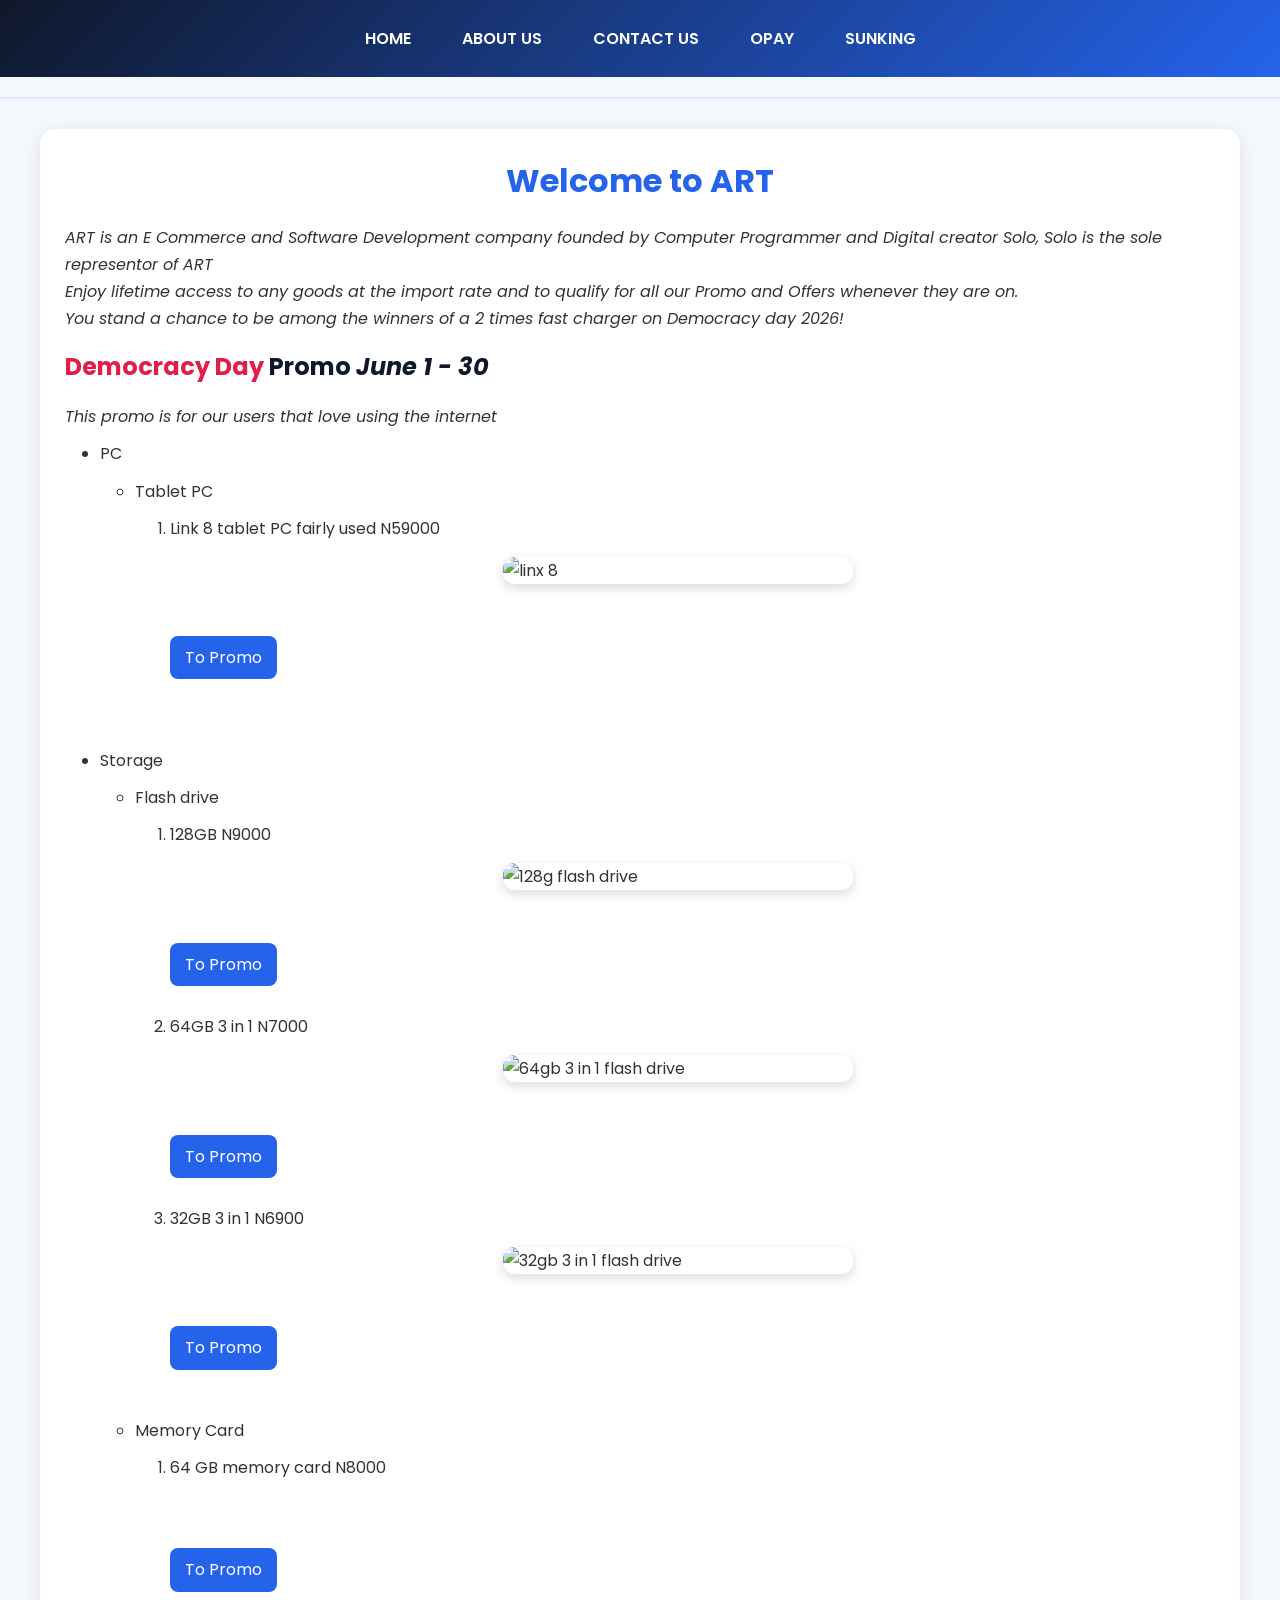
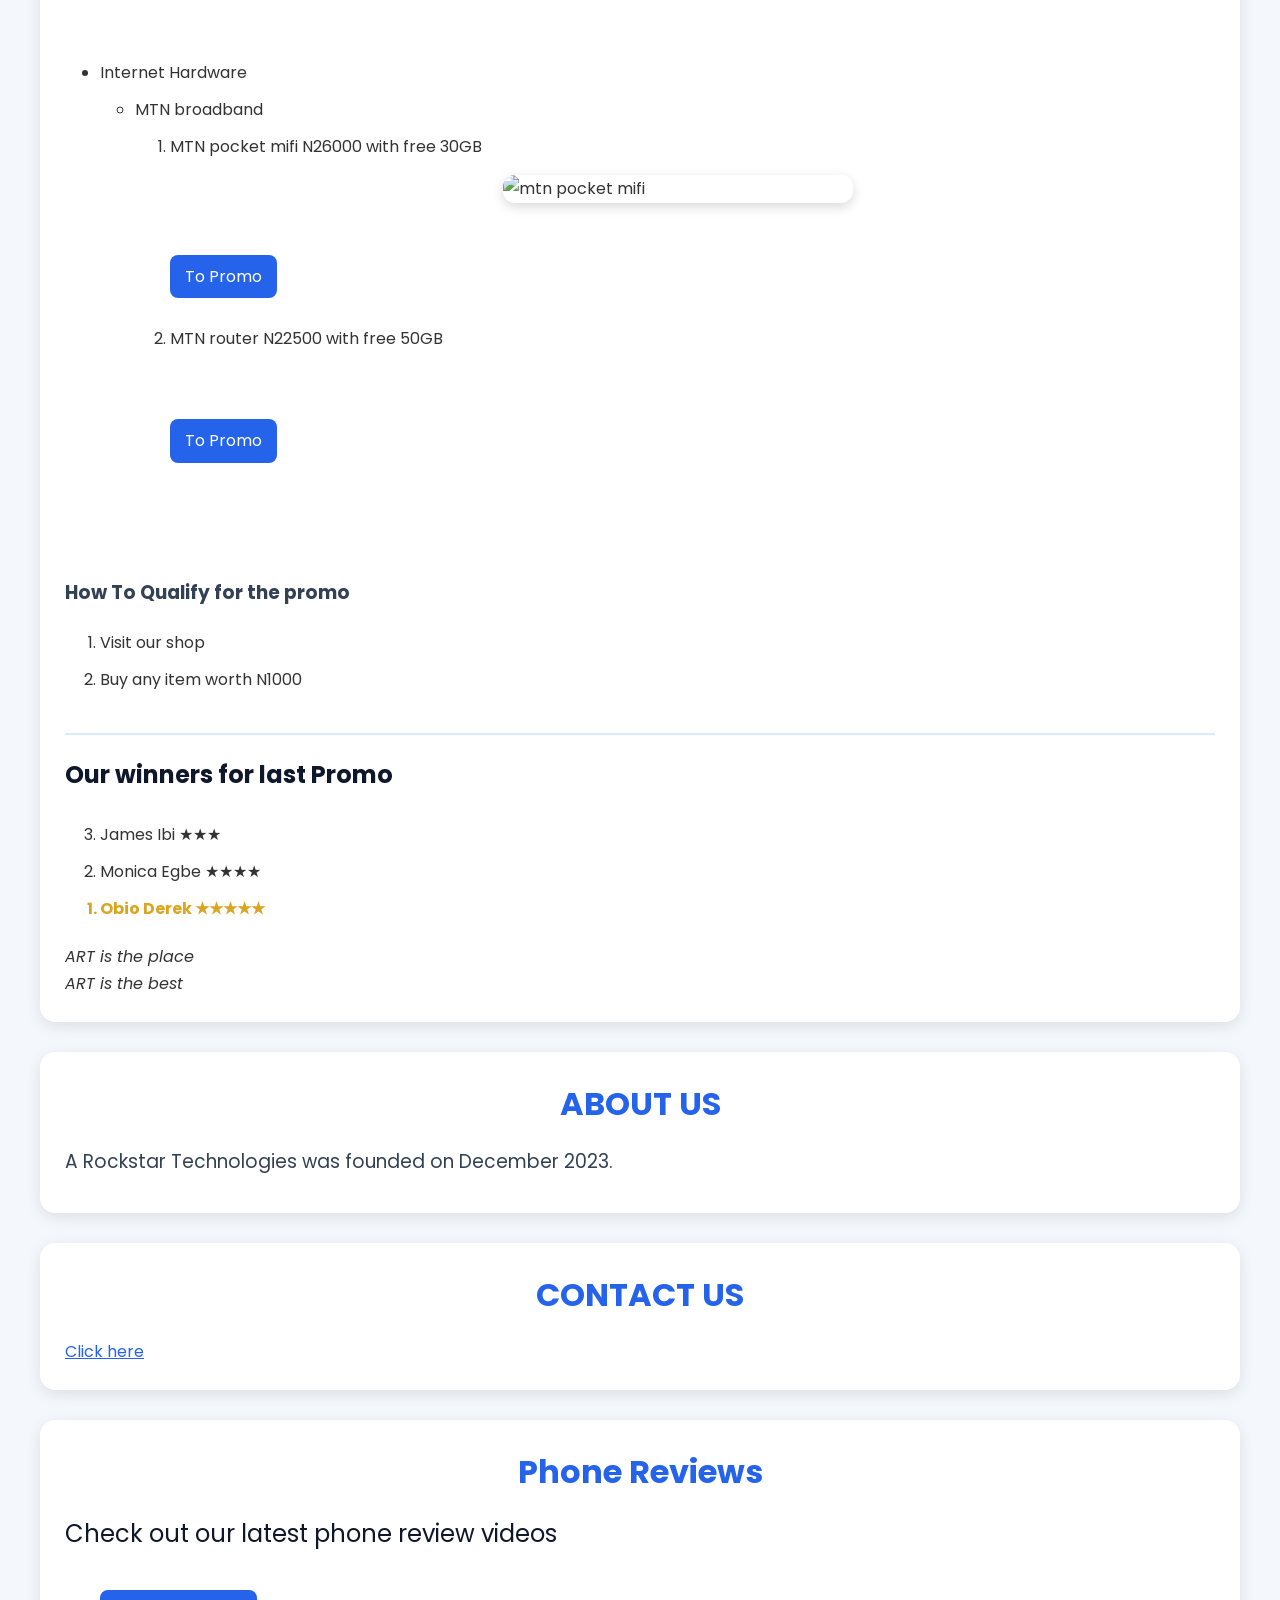
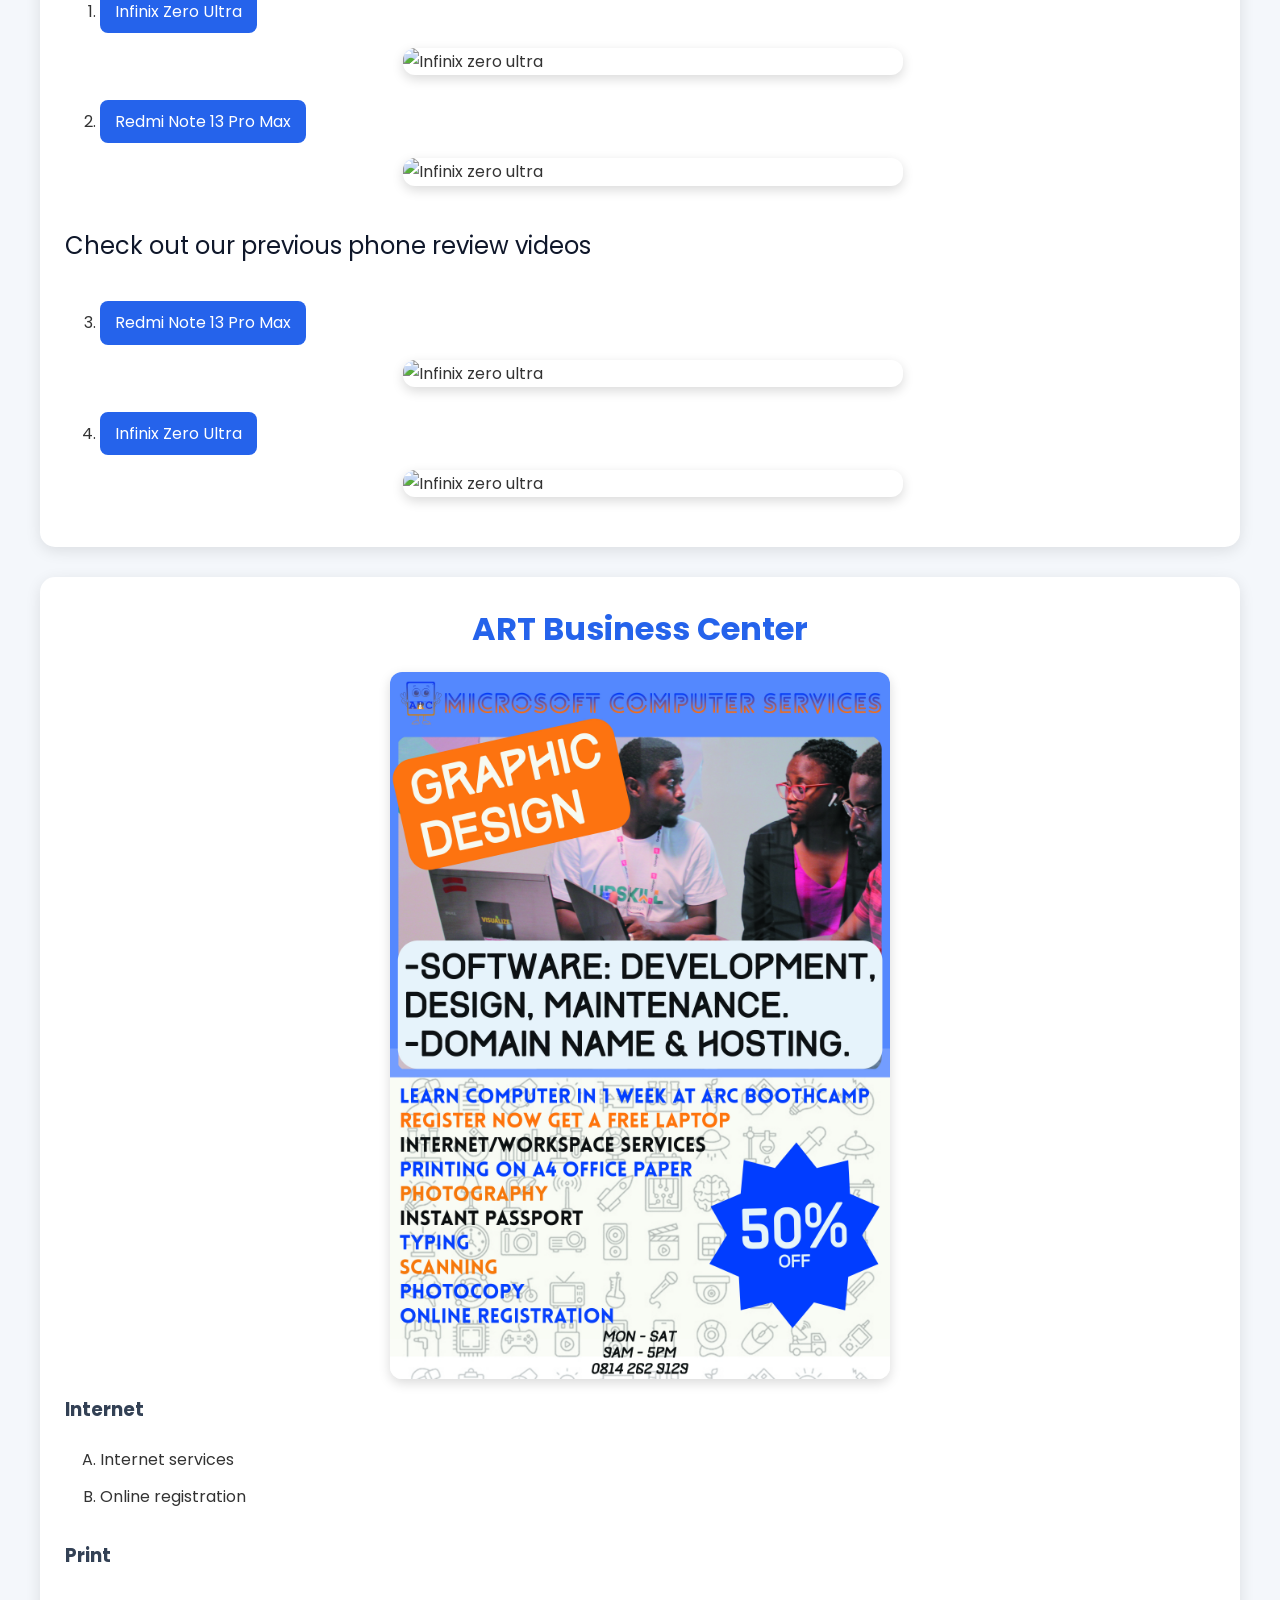
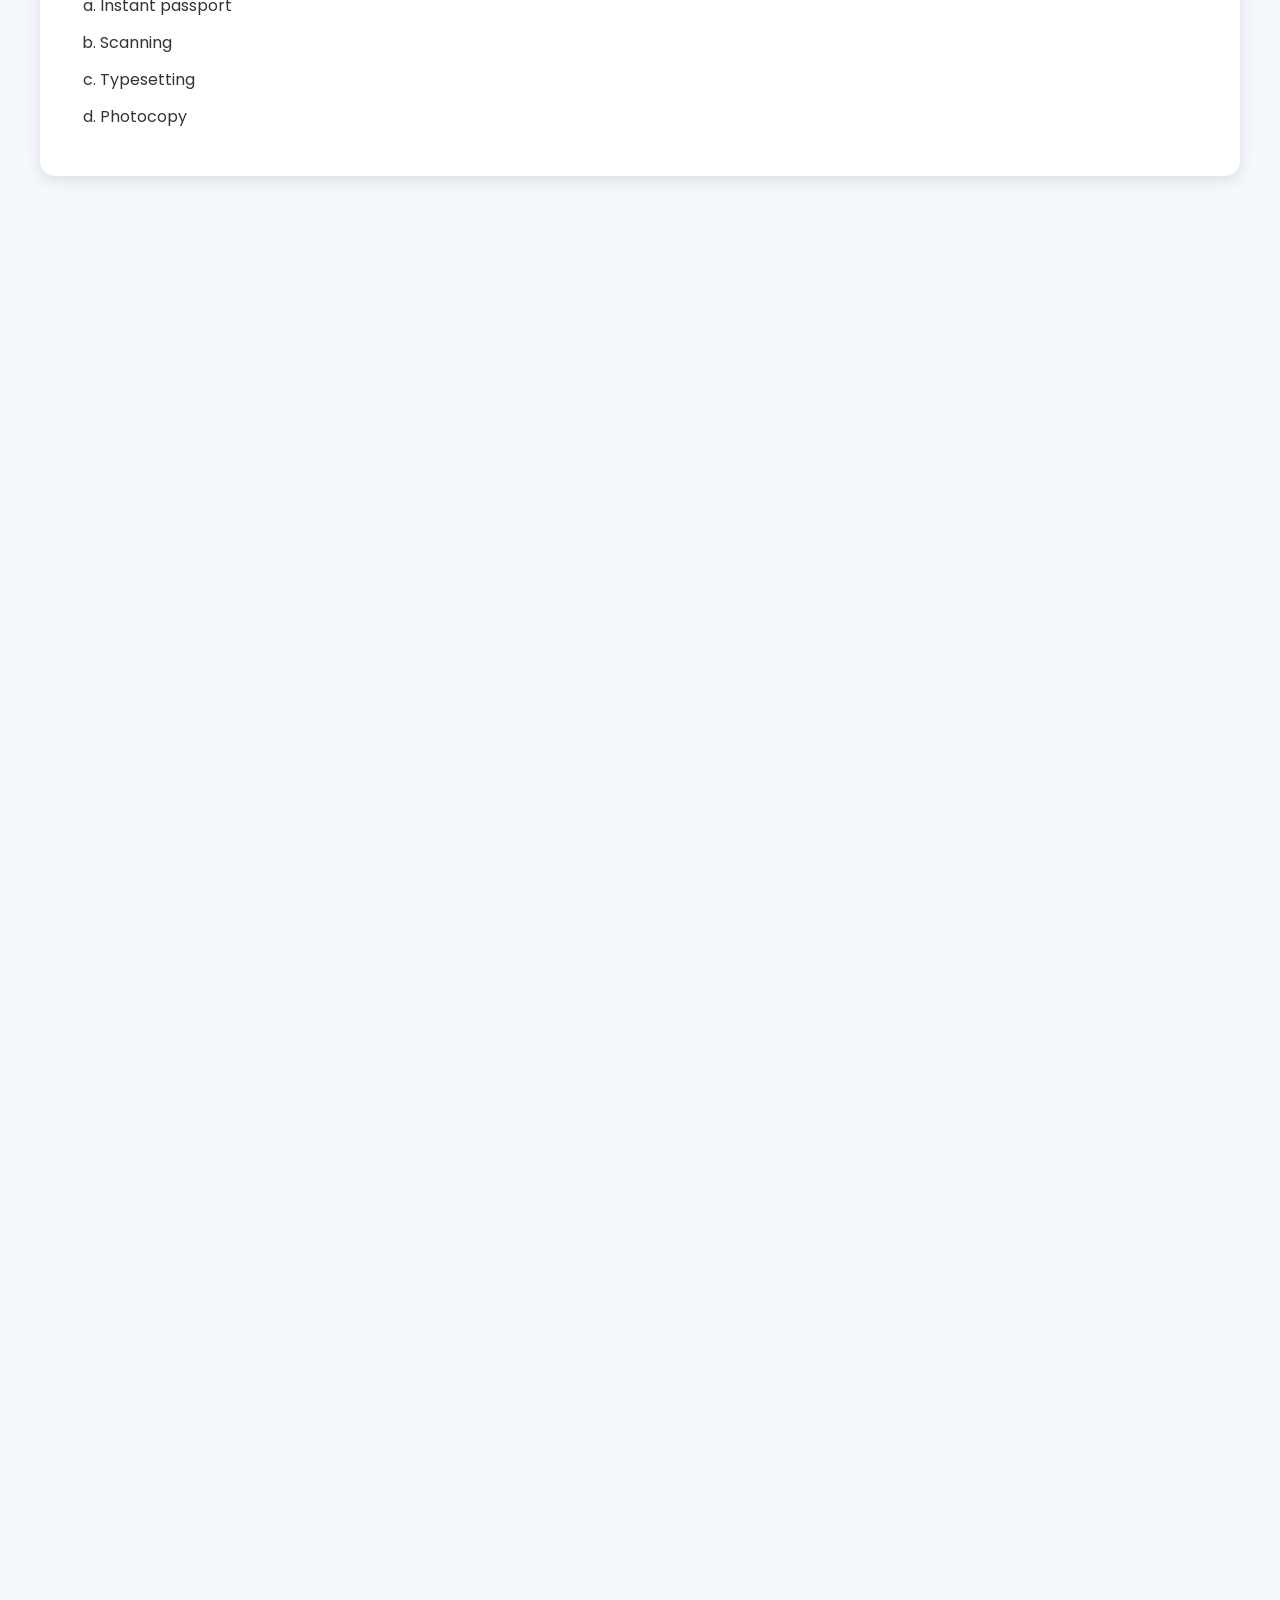
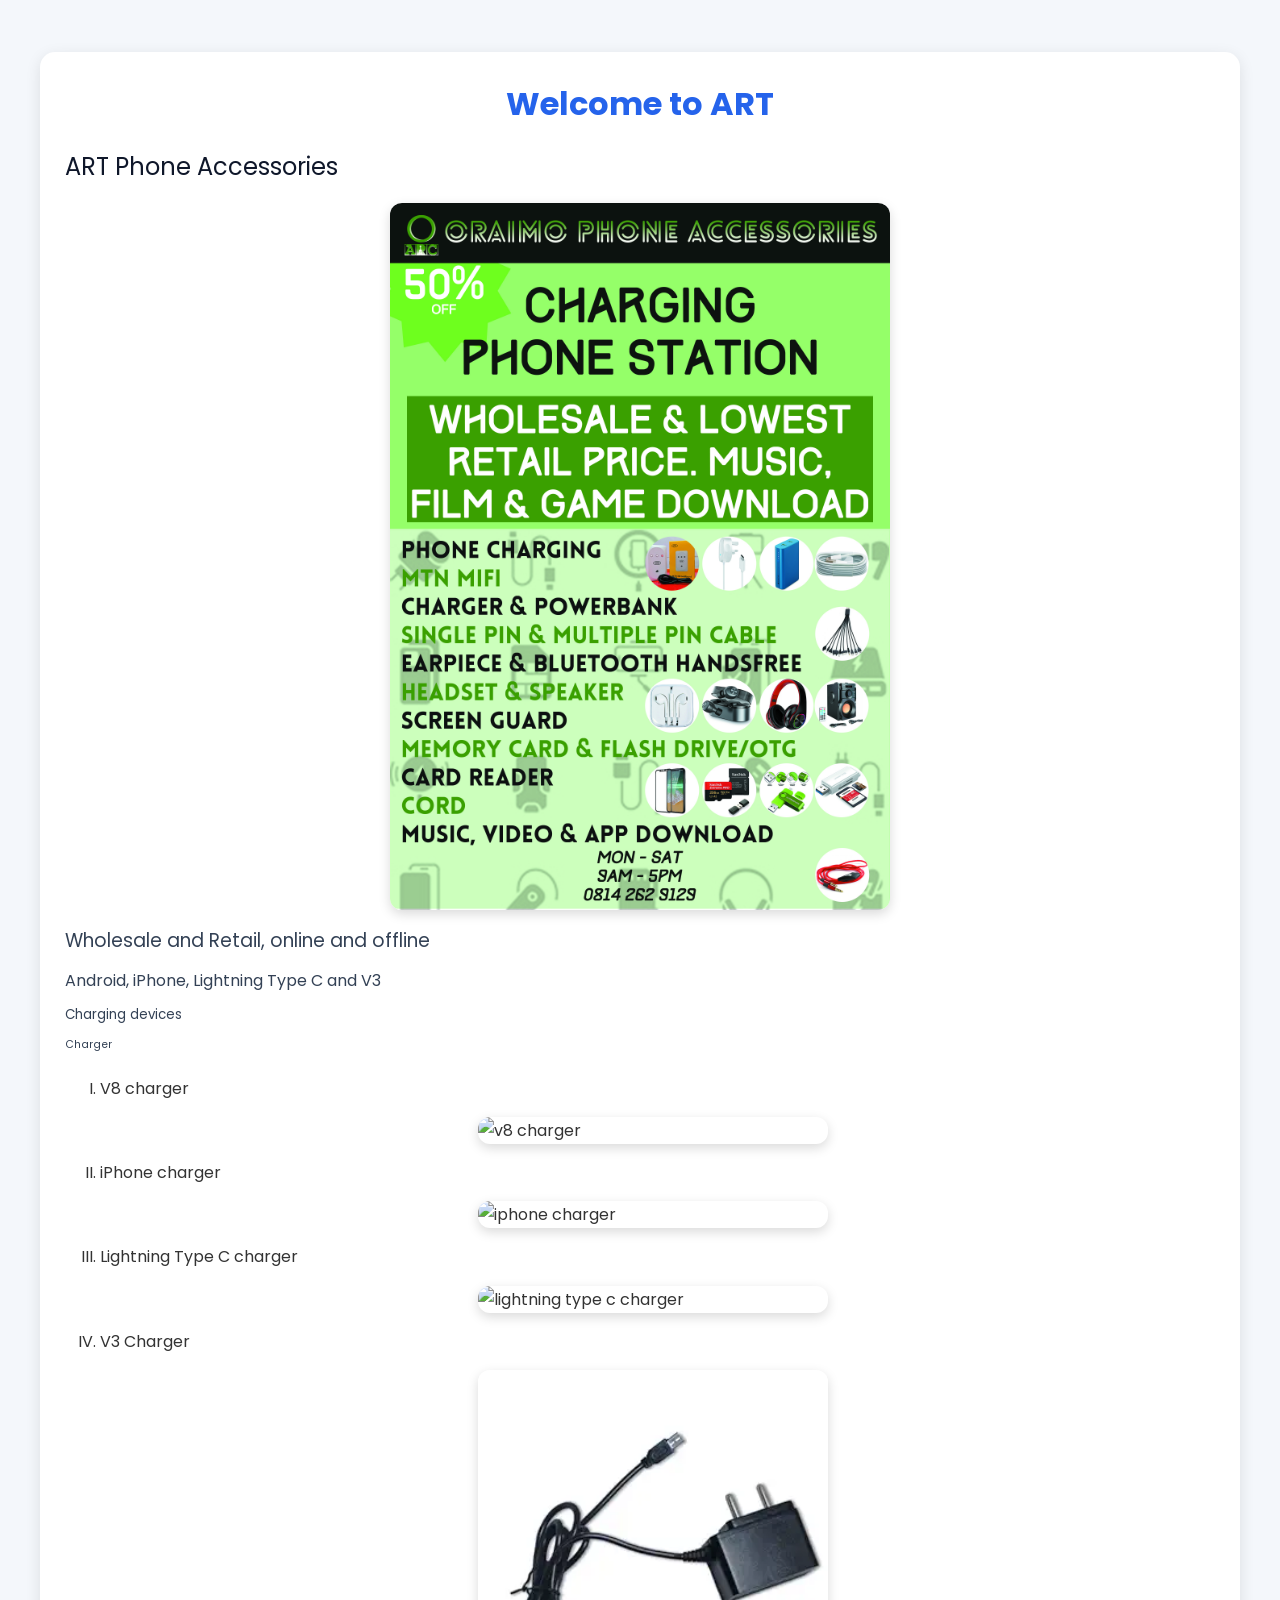
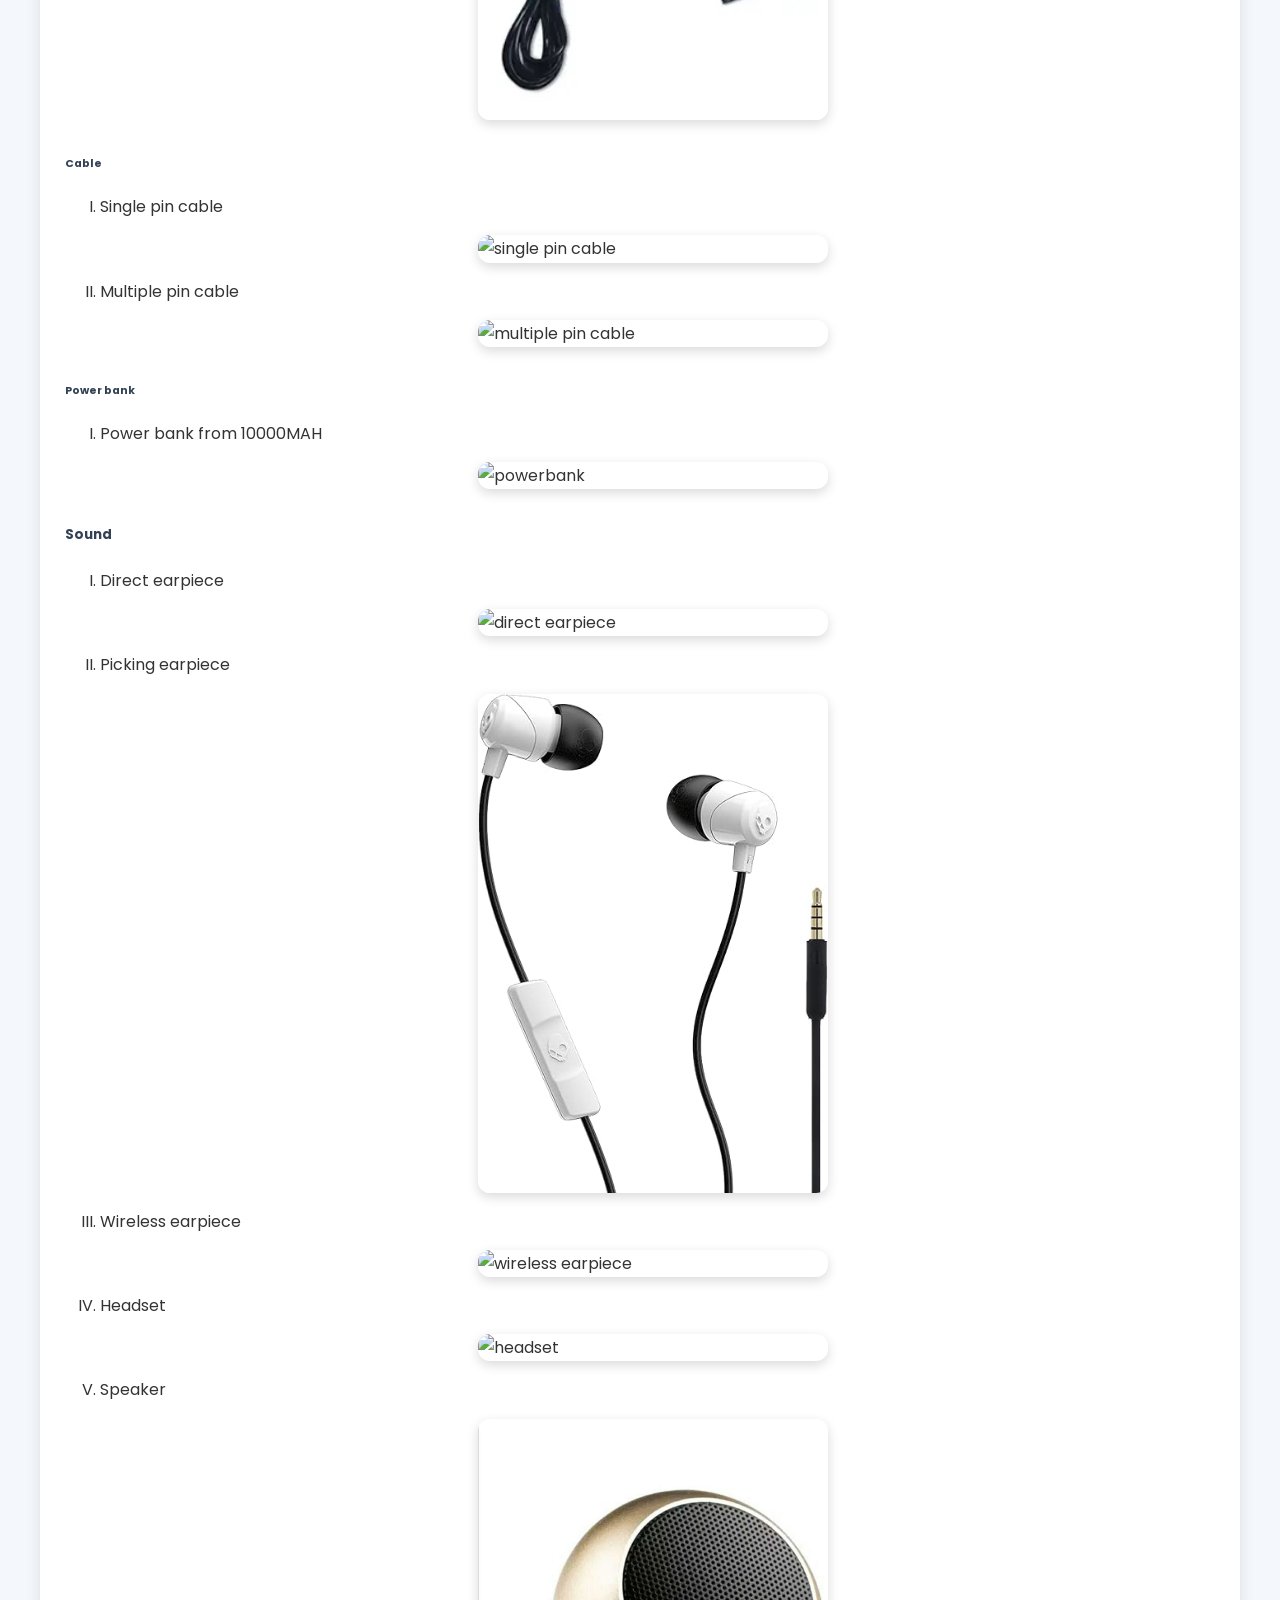
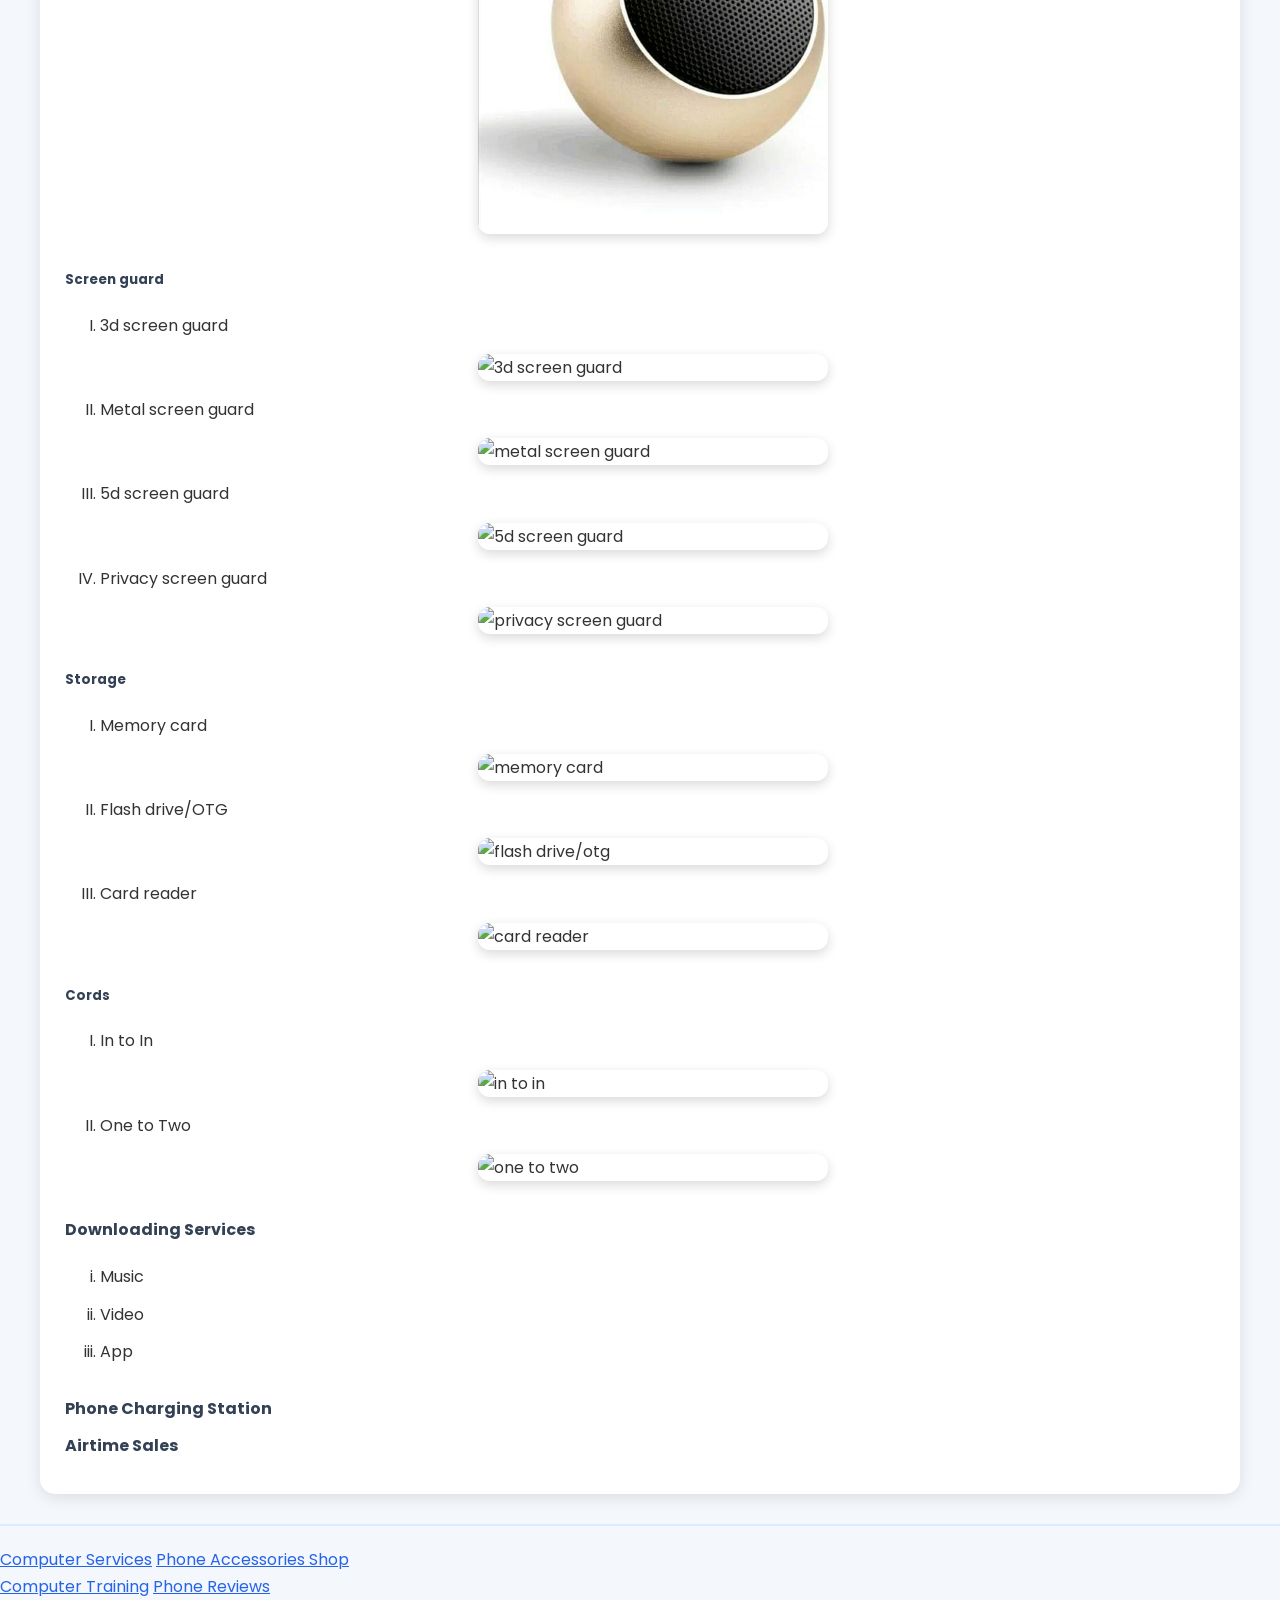
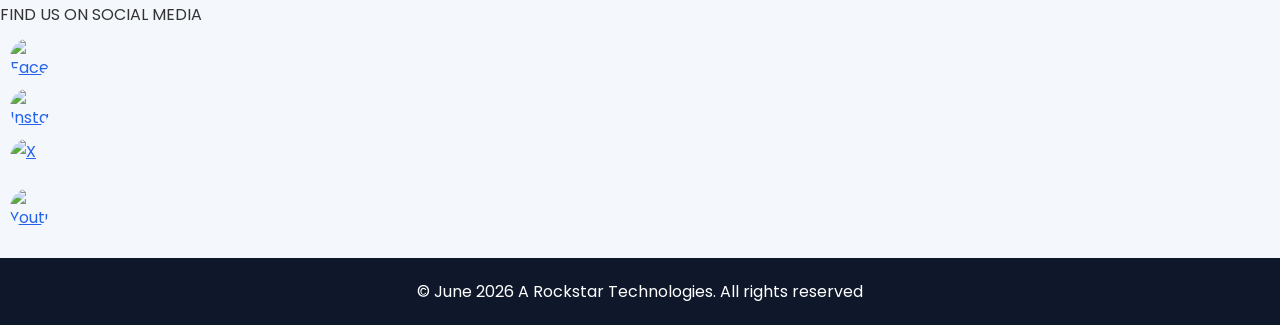
==== index.html @ f4be7beb "Add files via upload" ====
<!DOCTYPE html>
<html lang="en" >
    <head>
        <meta charset="UTF-8">
        <meta name="viewport" content="width=device-width, initial-scale=1.0">
        <title>A Rockstar Technologies</title>
        <link rel="stylesheet" href="./styles.css">
        <script src="script.js"></script>
    </head>

    <body>
        <div class="nav">
        <a href="./index.html">HOME</a>
        <a href="">ABOUT US</a>
        <a href="">CONTACT US</a>
        <a href="">OPAY</a>
        <a href="">SUNKING</a>
        </div>
        <hr>
        <div class="center">
        <h1>Welcome to ART</h1>
        <p><i>ART is an E Commerce and Software Development company founded by Computer Programmer and Digital creator Solo, Solo is the sole representor of ART</i></p>
        <p><i>Enjoy lifetime access to any goods at the import rate and to qualify for all our Promo and Offers whenever they are on.</i></p>
        <p><i>You stand a chance to be among the winners of a 2 times fast charger on Democracy day 2026!</i></p>
        <h2><bold id="November-color"> Democracy Day </bold>Promo <i>June 1 - 30</i></h2>
        <i>This promo is for our users that love using the internet</i>
        <ul class="index">
            <li>PC
                <ul>
                    <li>Tablet PC
                        <ol>
                            <li>Link 8 tablet PC fairly used N59000</li><img src="https://static.wixstatic.com/media/9a7e77_abfce5c98264498b9d02e655ac3d91c4~mv2.jpg/v1/fill/w_440,h_440,al_c,q_80,usm_0.66_1.00_0.01,enc_auto/9a7e77_abfce5c98264498b9d02e655ac3d91c4~mv2.jpg" width="300" alt="linx 8">
                            <br>
            <a href="https://www.instagram.com/a_r_c_2025/">To Promo</a>
            <br><br>
                        </ol>
                    </li>
                </ul>
            </li>
            <li>Storage
                <ul>
                    <li>Flash drive
                        <ol>
                            <li>128GB N9000</li><img src="https://upload.wikimedia.org/wikipedia/commons/e/ea/SanDisk_Ultra_Flair_128GB_%28Rear%29.jpg" width="300 "alt="128g flash drive">
                            <br>
            <a href="https://www.instagram.com/a_r_c_2025/">To Promo</a>
            <br><br>
                            <li>64GB 3 in 1 N7000</li><img src="https://ng.jumia.is/unsafe/fit-in/680x680/filters:fill(white)/product/01/4180352/1.jpg?2775" width="300 " alt="64gb 3 in 1 flash drive">
                            <br>
            <a href="https://www.instagram.com/a_r_c_2025/">To Promo</a>
            <br><br>
                            <li>32GB 3 in 1 N6900</li><img src="https://ng.jumia.is/unsafe/fit-in/680x680/filters:fill(white)/product/12/7540452/1.jpg?4970" width="300 " alt="32gb 3 in 1 flash drive">
                            <br>
            <a href="https://www.instagram.com/a_r_c_2025/">To Promo</a>
            <br><br>
                        </ol>
                    </li>
                    <li>Memory Card
                        <ol><li>64 GB memory card N8000</li><img src="https://upload.wikimedia.org/wikipedia/commons/4/44/Sd-card-1377140.svg" width="300 " alt="">
                    <br>
            <a href="https://www.instagram.com/a_r_c_2025/">To Promo</a>
            <br><br>
                        </ol>
                    </li>
                </ul>
            </li>
            <li>Internet Hardware
                <ul>
                    <li>MTN broadband
                        <ol>
                            <li>MTN pocket mifi N26000 with free 30GB</li><img src="https://backend-shop.mtn.ng/media/catalog/product/m/8/m80plus-mtn_1.png?optimize=medium&fit=bounds&height=&width=" width="300 " alt="mtn pocket mifi">
                            <br>
                    <a href="https://www.instagram.com/a_r_c_2025/">To Promo</a>
                    <br><br>
                            <li>MTN router N22500 with free 50GB</li><img src="https://backend-shop.mtn.ng/media/catalog/product/m/t/mtn-eshop-4g-router-standard.png?optimize=medium&fit=bounds&height=&width=" width="300 " alt="">
                            <br>
                    <a href="https://www.instagram.com/a_r_c_2025/">To Promo</a>
                    <br><br>
                        </ol>
                    </li>
                </ul>
            </li>
        </ul>
        <br>
        <h3>How To Qualify for the promo</h3>
        <ol>
            <li>Visit our shop</li>
            <li>Buy any item worth N1000</li>
        </ol>
        <hr>
        <h2>Our winners for last Promo</h2>
        <ol reversed>
            <li>James Ibi &#9733&#9733&#9733</li>
            <li>Monica Egbe &#9733&#9733&#9733&#9733</li>
            <li class="goldenrod">Obio Derek &#9733&#9733&#9733&#9733&#9733</li>
        </ol>
        <p>
        <i>ART is the place<br>
        ART is the best<br></i>
        </p>
        </div>

        <div class="center">
        <h1>ABOUT US</h1>
        <h3 class="normal">A Rockstar Technologies was founded on December 2023.</h3>
        </div>

        <div class="center">
            <h1>CONTACT US</h1>
            <p><a href="https://www.instagram.com/a_rockstar_company/">Click here</a></p>
            </div>

            <div class="center">
                <h1>Phone Reviews</h1>
                <h2 class="normal">Check out our latest phone review videos</h2>
                <ol>
                    <li><a href="https://youtu.be/3r2TXBAtAUU">Infinix Zero Ultra</a></li><img class="img" src="https://images.pexels.com/photos/18688845/pexels-photo-18688845/free-photo-of-hand-holding-infinix-zero-smartphone.jpeg?auto=compress&cs=tinysrgb&w=1260&h=750&dpr=1" alt="Infinix zero ultra">
                    <li><a href="https://www.youtube.com/watch?v=8omPppj9fJk">Redmi Note 13 Pro Max</a></li><img class="img" src="https://images.pexels.com/photos/28381528/pexels-photo-28381528/free-photo-of-xiaomi-redmi-note-9-pro-5g-64gb.jpeg?auto=compress&cs=tinysrgb&w=1260&h=750&dpr=1" alt="Infinix zero ultra">
                </ol>
                <h2 class="normal">Check out our previous phone review videos</h2>
                <ol start="3">
                    <li><a href="https://www.youtube.com/watch?v=8omPppj9fJk">Redmi Note 13 Pro Max</a></li><img class="img" src="https://images.pexels.com/photos/28381528/pexels-photo-28381528/free-photo-of-xiaomi-redmi-note-9-pro-5g-64gb.jpeg?auto=compress&cs=tinysrgb&w=1260&h=750&dpr=1" alt="Infinix zero ultra">
                    <li><a draggable="true" href="https://youtu.be/3r2TXBAtAUU">Infinix Zero Ultra</a></li><img class="img" src="https://images.pexels.com/photos/18688845/pexels-photo-18688845/free-photo-of-hand-holding-infinix-zero-smartphone.jpeg?auto=compress&cs=tinysrgb&w=1260&h=750&dpr=1" alt="Infinix zero ultra">
                </ol>
                </div>

                <div class="center">
                    <!--<h2>ARC Business Center</h2><a href="./public/about.html"><img src="../no 1 front flex 36 by 72 arc biz centre.jpg" width="200 " height="400" alt="arc business center banner"></a>
                    i change and move the image from the arc main folder to image folder and change the code-->
                    <h1>ART Business Center</h1><a href="./about.html"><img class="img" src="./image/a4 size biz center update.jpg"  alt="arc business center banner"></a>
                    <h3>Internet</h3>
                    <ol type="A">
                        <li>Internet services</li>
                        <li>Online registration</li>
                    </ol>
                    <h3>Print</h3>
                    <ol type="a">
                        <li>Instant passport</li>
                        <li>Scanning</li>
                        <li>Typesetting</li>
                        <li>Photocopy</li>
                    </ol>
                    </div>

                    <div class="center">
                        <h1>ART Computer Training Center</h1>
                        <h2>TOP STUDENTS</h2>
                        <h3 class="normal">
                            <p>Mr Kingsley Emmanuel</p>
                            <p class="goldenrod">Miss Joy Pelumi Jegede</p>
                            <p>Mr Justice Chidiebere Lebeanya</p>
                        </h3>
                        <hr>
                        <h2>TRY THIS</h2>
                        <ol>
                            <li draggable="true" value="99">Drag me</li>
                            <li draggable="false">Don't drag me</li>
                        </ol>
                        <h2>HTML</h2>
                        <h3>LESSON 1.1 FONT FAMILY</h3>
                        <p style="font-family: sans-serif;">san-serif</p>
                        <p style="font-family: serif;">serif</p>
                        <p style="font-family: helvetica;">helvetica</p>
                        <p style="font-family: arial;">arial</p>
                        <p style="font-family: cursive;">cursive</p>
                        <p style="font-family: monospace;">monospace</p>
                        <p style="font-family: fantasy;">fantasy</p>
                        <h3>LESSON 1.2 FONT SIZES</h3>
                        <p style="font-size: 12px;">1 pixel is 1/96 of an inch</p>
                        <p style="font-size: 20pt;">1 point is 1/72 of an inch</p>
                        <div id="foota" style="font-size: xx-large;">
                            <p style="font-size: 1em;">1 em is 100% the size of the parent element</p>
                            <p style="font-size: 1rem;">1 rem is 100% the size of the root element</p>
                        </div>
                        <H3>LESSON 1.3 FONT WEIGHT</H3>
                        <p style="font-weight: 100;">100</p>
                        <p style="font-weight: lighter;">Lighter</p>
                        <P style="font-weight: normal;">Normal</P>
                        <p style="font-weight: bold;">Bold</p>
                        <p style="font-weight: bolder;">Bolder</p>
                        <p style="font-weight: 900;">900</p>
                        <h3>LESSON 1.4 TEXT ALIGN</h3>
                        <P style="text-align: center;">center</P>
                        <p style="text-align: end;">end</p>
                        <p style="text-align: justify;">justify</p>
                        <p style="text-align: left;">left</p>
                        <p style="text-align: right;">right</p>
                        <p style="text-align: start;">start</p>
                        <p style="text-align: inherit;">inherit</p>
                        </div>

                        <div class="center">
                            <!--<h2>ARC Phone Accessories<img src="./no 2 back flex 36 by 72 phone accesories.jpg" width="200 " height="400" alt="arc business center banner"></h2>
                            i change and move the image from the arc folder to image folder and change the code-->
                            <h1>Welcome to ART</h1>
                            <h2 class="normal">ART Phone Accessories</h2><img class="img" src="./image/a4 size phone accessories update.jpg" alt="arc business center banner">
                            <h3 class="normal">Wholesale and Retail, online and offline</h3>
                            <h4 class="normal">Android, iPhone, Lightning Type C and V3</h4>
                            <h5 class="normal">Charging devices</h5>
                            <h6 class="normal">Charger</h6>
                            <ol type="I">
                                <li>V8 charger</li><img src="https://c1.wallpaperflare.com/preview/54/393/96/charger-energy-power-usb.jpg" width="200 " alt="v8 charger">
                                <li>iPhone charger</li><img src="https://get.pxhere.com/photo/iphone-hand-technology-cable-gadget-lighting-electronics-glasses-socket-load-lightning-cable-battery-charger-electronic-device-636687.jpg" width="200 " alt="iphone charger">
                                <li>Lightning Type C charger</li><img src="https://upload.wikimedia.org/wikipedia/commons/a/a3/Dash_Charge_for_OnePlus_5-8477.jpg" width="200 " alt="lightning type c charger">
                                <li>V3 Charger</li><img src="./image/31Ltx5MUChL._SY300_SX300_QL70_FMwebp_.webp" width="200 " alt="v3 charger">
                            </ol>
                            <p></p>
                            <h6>Cable</h6>
                            <ol type="I">
                                <li>Single pin cable</li><img src="https://www.trustedreviews.com/wp-content/uploads/sites/54/2022/03/apple-lightning-usb-c-cable-768x624.jpg" width="200 " alt="single pin cable">
                                <li>Multiple pin cable</li><img src="https://images.unsplash.com/photo-1572721546624-05bf65ad7679?q=80&w=1373&auto=format&fit=crop&ixlib=rb-4.0.3&ixid=M3wxMjA3fDB8MHxwaG90by1wYWdlfHx8fGVufDB8fHx8fA%3D%3D" width="200 " alt="multiple pin cable">
                            </ol>
                            <h6>Power bank</h6>
                            <ol type="I">
                                <li>Power bank from 10000MAH</li><img src="https://images.pexels.com/photos/4812315/pexels-photo-4812315.jpeg?auto=compress&cs=tinysrgb&w=1260&h=750&dpr=1" width="200 " alt="powerbank">
                            </ol>
                            <h5>Sound</h5>
                            <ol type="I">
                                <li>Direct earpiece</li><img src="https://images.pexels.com/photos/11773870/pexels-photo-11773870.jpeg?auto=compress&cs=tinysrgb&w=1260&h=750&dpr=1" width="200 " alt="direct earpiece">
                                <li>Picking earpiece</li><img src="./image/51ZDz3tKsmL._AC_SX425_.jpg" width="200 " alt="picking earpiece">
                                <li>Wireless earpiece</li><img src="https://www.trustedreviews.com/wp-content/uploads/sites/54/2022/06/Urbanears-Boo-Tip-main-1024x683.jpg" width="200 " alt="wireless earpiece">
                                <li>Headset</li><img src="https://i1.pickpik.com/photos/76/436/997/headphone-beats-by-dre-technology-earphone-preview.jpg" width="200 " alt="headset">
                                <li>Speaker</li><img src="./image/51hkraPQgYL._AC_SX679_.jpg" width="200 " alt="speaker">
                            </ol>
                            <h5>Screen guard</h5>
                            <ol type="I">
                                <li>3d screen guard</li><img src="https://www.gadgetguard.com/media/catalog/product/cache/3dd54daa4dacd5f46f393bf580ed60e7/g/g/gg_flex_google_pixel_7_800x1035_2.jpg" width="200 " alt="3d screen guard">
                                <li>Metal screen guard</li><img src="https://www.gadgetguard.com/media/catalog/product/cache/3dd54daa4dacd5f46f393bf580ed60e7/g/g/gg_flex_apple_iphone_13_800x1035_6.jpg" width="200 " alt="metal screen guard">
                                <li>5d screen guard</li><img src="https://www.gadgetguard.com/media/catalog/product/cache/3dd54daa4dacd5f46f393bf580ed60e7/g/g/gg_bife_apple_iphone_12_pro_800x1035_3.jpg" width="200 " alt="5d screen guard">
                                <li>Privacy screen guard</li><img src="https://www.gadgetguard.com/media/catalog/product/cache/3dd54daa4dacd5f46f393bf580ed60e7/g/g/gg_flex_apple_iphone_13_pro_800x1035_6.jpg" width="200 " alt="privacy screen guard">
                            </ol>
                            <h5>Storage</h5>
                            <ol type="I">
                                <li>Memory card</li><img src="https://storage.needpix.com/rsynced_images/micro-sd-card.jpg" width="200 " alt="memory card">
                                <li>Flash drive/OTG</li><img src="https://upload.wikimedia.org/wikipedia/commons/thumb/0/0c/Viper_PVP30_Portable_SSD_2_TB-3001.jpg/250px-Viper_PVP30_Portable_SSD_2_TB-3001.jpg" width="200 " alt="flash drive/otg">
                                <li>Card reader</li><img src="https://upload.wikimedia.org/wikipedia/commons/thumb/4/44/XD-Card_Reader_OLympus_MAUSB-100_xD-Picture_Card.JPG/500px-XD-Card_Reader_OLympus_MAUSB-100_xD-Picture_Card.JPG?_=20221114165920" width="200 " alt="card reader">
                            </ol>
                            <h5>Cords</h5>
                            <ol type="I">
                                <li>In to In</li><img src="https://i0.pickpik.com/photos/811/420/836/plug-audio-jack-wire-preview.jpg" width="200 " alt="in to in">
                                <li>One to Two</li><img src="https://upload.wikimedia.org/wikipedia/commons/7/70/RCA_-_TRS_%283%2C5mm_%27Jack%27%29_next_to_a_3%2C5mm_-_6%2C35mm_adapter.JPG" width="200 " alt="one to two">
                            </ol>
                            <h4>Downloading Services</h4>
                            <ol type="i">
                                <li>Music</li>
                                <li>Video</li>
                                <li>App</li>
                            </ol>
                            <h4>Phone Charging Station</h4>
                            <h4>Airtime Sales</h4>
                            </div>
        
        <hr>
        <p><a href="">Computer Services</a>
        <a href="">Phone Accessories Shop</a></p>
        <p><a href="">Computer Training</a>
        <a href="">Phone Reviews</a></p>
        <p>FIND US ON SOCIAL MEDIA</p>
        <a href="https://web.facebook.com/arockstarcompany/"><img src="https://cdn.iconscout.com/icon/free/png-512/free-facebook-logo-icon-download-in-svg-png-gif-file-formats--fb-social-media-pack-logos-icons-721949.png?f=webp&w=256" height="20" alt="Facebook"></a><a href="https://www.instagram.com/a_r_c_2025/"><img src="https://syllaby.io/wp-content/uploads/2025/05/Instagram_logo_2016.svg-1024x1024.webp" height="20" alt="Instagram"></a><a href="https://x.com/A_R_C_2025"><img src="https://upload.wikimedia.org/wikipedia/commons/9/95/Twitter_new_X_logo.png?20230802142353" height="20" alt="X"></a><a href="https://www.youtube.com/@arockstarcompany"><img src="https://cdn.iconscout.com/icon/free/png-512/free-youtube-logo-icon-download-in-svg-png-gif-file-formats--social-media-pack-logos-icons-721990.png?f=webp&w=256" height="20" alt="Youtube"></a>
   
   
    </body>
    <footer>
        <p>&copy June 2026 A Rockstar Technologies. All rights reserved</p>
    </footer>
</html>
---- styles.css ----
/* Google Font */
@import url('https://fonts.googleapis.com/css2?family=Poppins:wght@300;400;500;600;700&display=swap');

*{
    margin:0;
    padding:0;
    box-sizing:border-box;
}

body{
    font-family:'Poppins',sans-serif;
    background:#f4f7fb;
    color:#333;
    line-height:1.7;
}

/* Navigation */
.nav{
    display:flex;
    justify-content:center;
    flex-wrap:wrap;
    gap:15px;
    background:linear-gradient(135deg,#0f172a,#2563eb);
    padding:15px;
    position:sticky;
    top:0;
    z-index:1000;
}

.nav a{
    color:white;
    text-decoration:none;
    font-weight:600;
    padding:10px 18px;
    border-radius:25px;
    transition:.3s;
}

.nav a:hover{
    background:white;
    color:#2563eb;
}

/* Main Sections */
.center{
    max-width:1200px;
    margin:30px auto;
    padding:25px;
    background:white;
    border-radius:15px;
    box-shadow:0 4px 15px rgba(0,0,0,.1);
}

h1{
    text-align:center;
    color:#2563eb;
    margin-bottom:15px;
}

h2{
    color:#0f172a;
    margin:15px 0;
}

h3,h4,h5,h6{
    color:#334155;
    margin:10px 0;
}

.normal{
    font-weight:400;
}

#November-color{
    color:#e11d48;
    font-weight:bold;
}

.goldenrod{
    color:goldenrod;
    font-weight:bold;
}

/* Images */
img{
    display:block;
    width:100%;
    max-width:350px;
    margin:15px auto;
    border-radius:12px;
    box-shadow:0 4px 12px rgba(0,0,0,.15);
    transition:.3s;
}

img:hover{
    transform:scale(1.03);
}

.img{
    max-width:500px;
}

/* Links */
a{
    color:#2563eb;
}

a:hover{
    color:#1d4ed8;
}

/* Lists */
ul,ol{
    margin-left:25px;
    padding:10px;
}

li{
    margin-bottom:10px;
}

/* Buttons Style for Promo Links */
ol a,
ul a{
    display:inline-block;
    background:#2563eb;
    color:white;
    text-decoration:none;
    padding:8px 15px;
    border-radius:8px;
    margin-top:10px;
    transition:.3s;
}

ol a:hover,
ul a:hover{
    background:#1d4ed8;
}

/* Footer */
footer{
    background:#0f172a;
    color:white;
    text-align:center;
    padding:20px;
    margin-top:30px;
}

/* Social Media Icons */
body > a img{
    width:40px;
    height:40px;
    margin:10px;
    border-radius:50%;
    box-shadow:none;
}

body > a img:hover{
    transform:translateY(-5px);
}

/* Horizontal Line */
hr{
    border:none;
    height:2px;
    background:#dbeafe;
    margin:20px 0;
}

/* Back To Top Button */
#topBtn{
    position:fixed;
    bottom:20px;
    right:20px;
    background:#2563eb;
    color:white;
    border:none;
    width:50px;
    height:50px;
    border-radius:50%;
    cursor:pointer;
    font-size:20px;
    display:none;
    box-shadow:0 5px 15px rgba(0,0,0,.2);
}

#topBtn:hover{
    background:#1d4ed8;
}

/* Mobile */
@media(max-width:768px){

    .nav{
        flex-direction:column;
        align-items:center;
    }

    .center{
        margin:15px;
        padding:20px;
    }

    h1{
        font-size:1.8rem;
    }

    h2{
        font-size:1.3rem;
    }

    img{
        max-width:100%;
    }
}
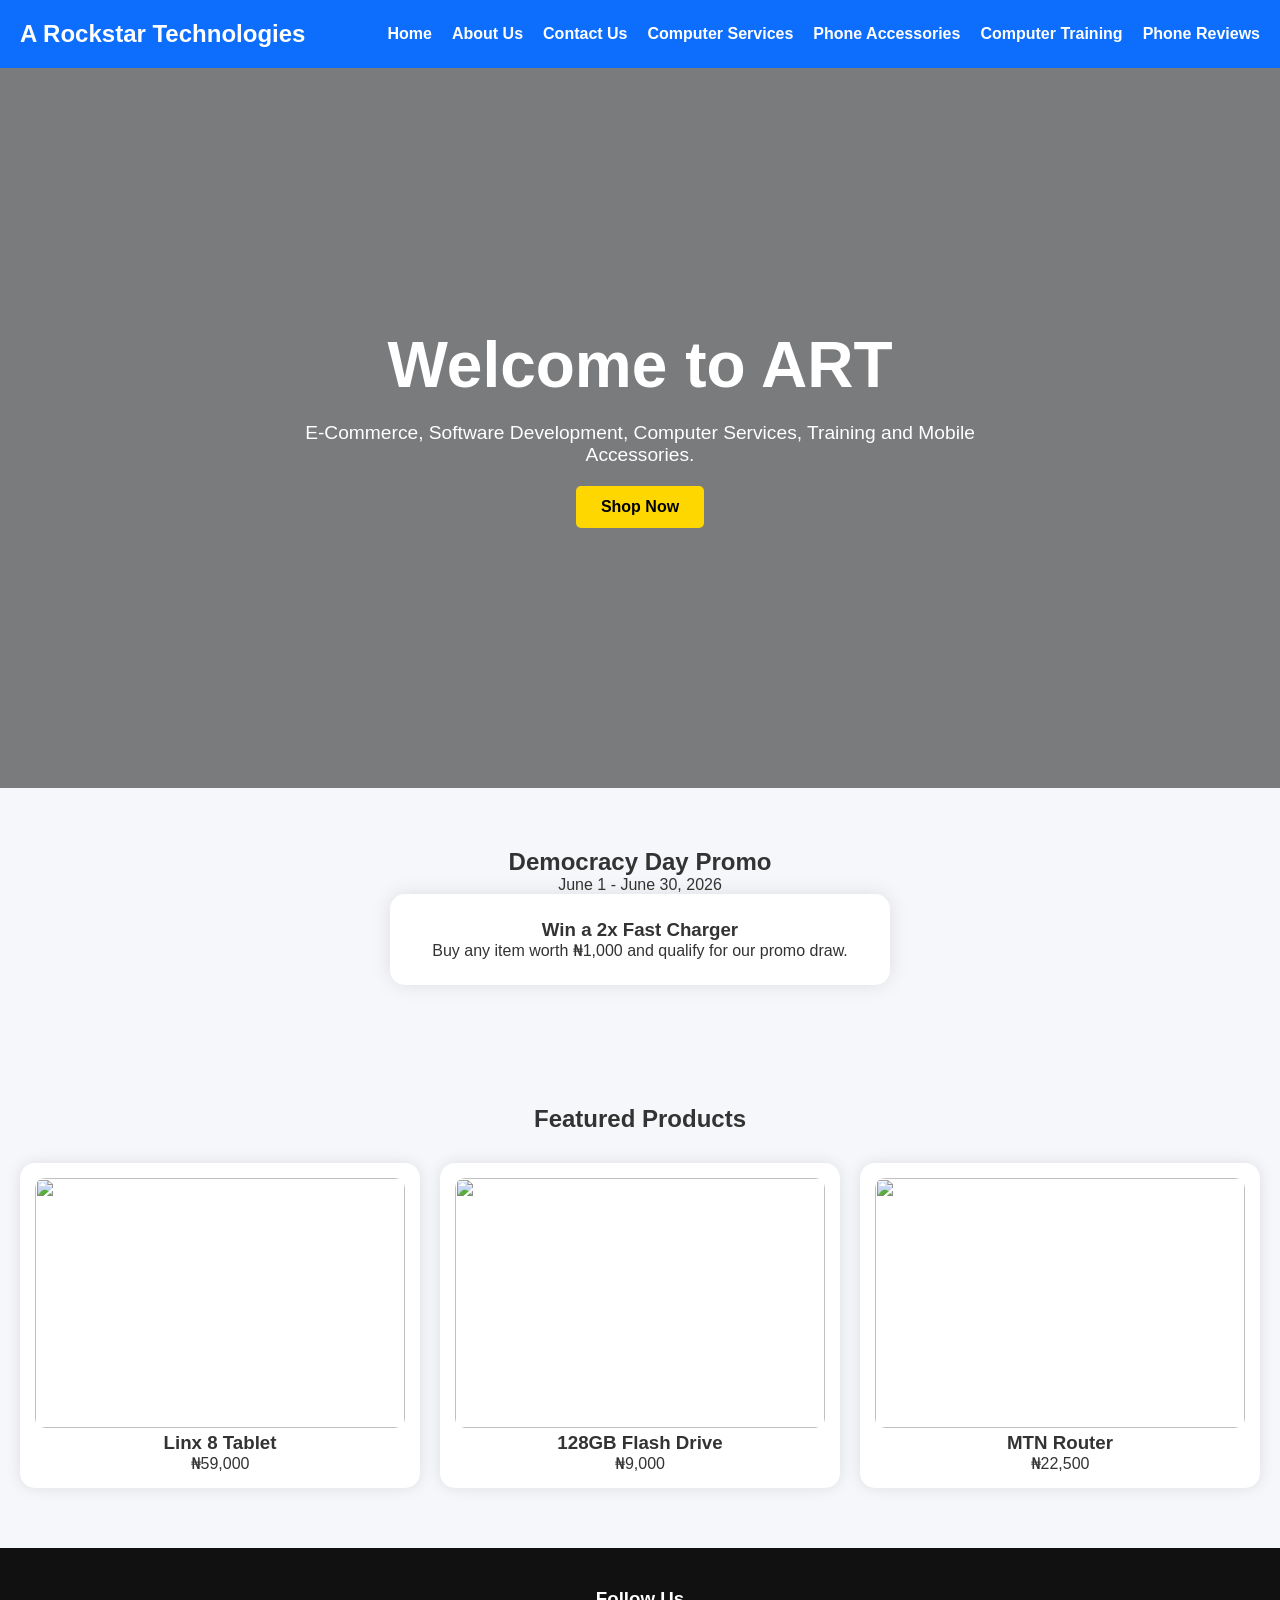
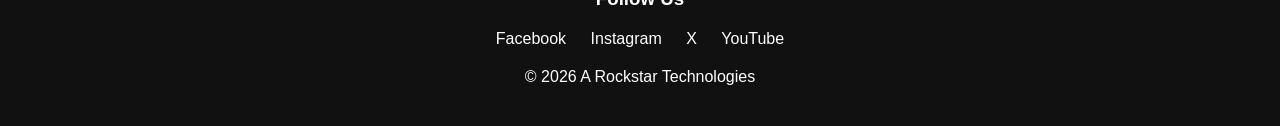
==== commit 0bb0a8d2: "Add files via upload" ====
--- a/index.html
+++ b/index.html
@@ -1,266 +1,116 @@
 <!DOCTYPE html>
-<html lang="en" >
-    <head>
-        <meta charset="UTF-8">
-        <meta name="viewport" content="width=device-width, initial-scale=1.0">
-        <title>A Rockstar Technologies</title>
-        <link rel="stylesheet" href="./styles.css">
-        <script src="script.js"></script>
-    </head>
+<html lang="en">
+<head>
+<meta charset="UTF-8">
+<meta name="viewport" content="width=device-width, initial-scale=1.0">
+<title>A Rockstar Technologies</title>
 
-    <body>
-        <div class="nav">
-        <a href="./index.html">HOME</a>
-        <a href="">ABOUT US</a>
-        <a href="">CONTACT US</a>
-        <a href="">OPAY</a>
-        <a href="">SUNKING</a>
-        </div>
-        <hr>
-        <div class="center">
-        <h1>Welcome to ART</h1>
-        <p><i>ART is an E Commerce and Software Development company founded by Computer Programmer and Digital creator Solo, Solo is the sole representor of ART</i></p>
-        <p><i>Enjoy lifetime access to any goods at the import rate and to qualify for all our Promo and Offers whenever they are on.</i></p>
-        <p><i>You stand a chance to be among the winners of a 2 times fast charger on Democracy day 2026!</i></p>
-        <h2><bold id="November-color"> Democracy Day </bold>Promo <i>June 1 - 30</i></h2>
-        <i>This promo is for our users that love using the internet</i>
-        <ul class="index">
-            <li>PC
-                <ul>
-                    <li>Tablet PC
-                        <ol>
-                            <li>Link 8 tablet PC fairly used N59000</li><img src="https://static.wixstatic.com/media/9a7e77_abfce5c98264498b9d02e655ac3d91c4~mv2.jpg/v1/fill/w_440,h_440,al_c,q_80,usm_0.66_1.00_0.01,enc_auto/9a7e77_abfce5c98264498b9d02e655ac3d91c4~mv2.jpg" width="300" alt="linx 8">
-                            <br>
-            <a href="https://www.instagram.com/a_r_c_2025/">To Promo</a>
-            <br><br>
-                        </ol>
-                    </li>
-                </ul>
-            </li>
-            <li>Storage
-                <ul>
-                    <li>Flash drive
-                        <ol>
-                            <li>128GB N9000</li><img src="https://upload.wikimedia.org/wikipedia/commons/e/ea/SanDisk_Ultra_Flair_128GB_%28Rear%29.jpg" width="300 "alt="128g flash drive">
-                            <br>
-            <a href="https://www.instagram.com/a_r_c_2025/">To Promo</a>
-            <br><br>
-                            <li>64GB 3 in 1 N7000</li><img src="https://ng.jumia.is/unsafe/fit-in/680x680/filters:fill(white)/product/01/4180352/1.jpg?2775" width="300 " alt="64gb 3 in 1 flash drive">
-                            <br>
-            <a href="https://www.instagram.com/a_r_c_2025/">To Promo</a>
-            <br><br>
-                            <li>32GB 3 in 1 N6900</li><img src="https://ng.jumia.is/unsafe/fit-in/680x680/filters:fill(white)/product/12/7540452/1.jpg?4970" width="300 " alt="32gb 3 in 1 flash drive">
-                            <br>
-            <a href="https://www.instagram.com/a_r_c_2025/">To Promo</a>
-            <br><br>
-                        </ol>
-                    </li>
-                    <li>Memory Card
-                        <ol><li>64 GB memory card N8000</li><img src="https://upload.wikimedia.org/wikipedia/commons/4/44/Sd-card-1377140.svg" width="300 " alt="">
-                    <br>
-            <a href="https://www.instagram.com/a_r_c_2025/">To Promo</a>
-            <br><br>
-                        </ol>
-                    </li>
-                </ul>
-            </li>
-            <li>Internet Hardware
-                <ul>
-                    <li>MTN broadband
-                        <ol>
-                            <li>MTN pocket mifi N26000 with free 30GB</li><img src="https://backend-shop.mtn.ng/media/catalog/product/m/8/m80plus-mtn_1.png?optimize=medium&fit=bounds&height=&width=" width="300 " alt="mtn pocket mifi">
-                            <br>
-                    <a href="https://www.instagram.com/a_r_c_2025/">To Promo</a>
-                    <br><br>
-                            <li>MTN router N22500 with free 50GB</li><img src="https://backend-shop.mtn.ng/media/catalog/product/m/t/mtn-eshop-4g-router-standard.png?optimize=medium&fit=bounds&height=&width=" width="300 " alt="">
-                            <br>
-                    <a href="https://www.instagram.com/a_r_c_2025/">To Promo</a>
-                    <br><br>
-                        </ol>
-                    </li>
-                </ul>
-            </li>
-        </ul>
-        <br>
-        <h3>How To Qualify for the promo</h3>
-        <ol>
-            <li>Visit our shop</li>
-            <li>Buy any item worth N1000</li>
-        </ol>
-        <hr>
-        <h2>Our winners for last Promo</h2>
-        <ol reversed>
-            <li>James Ibi &#9733&#9733&#9733</li>
-            <li>Monica Egbe &#9733&#9733&#9733&#9733</li>
-            <li class="goldenrod">Obio Derek &#9733&#9733&#9733&#9733&#9733</li>
-        </ol>
+<link rel="stylesheet" href="styles.css">
+</head>
+
+<body>
+
+<header id="header">
+
+    <div id="logo">
+        <h2>A Rockstar Technologies</h2>
+    </div>
+
+    <nav id="navbar">
+
+        <a href="index.html">Home</a>
+        <a href="about.html">About Us</a>
+        <a href="contact.html">Contact Us</a>
+        <a href="computer-services.html">Computer Services</a>
+        <a href="phone-accessories.html">Phone Accessories</a>
+        <a href="computer-training.html">Computer Training</a>
+        <a href="phone-reviews.html">Phone Reviews</a>
+
+    </nav>
+
+    <div id="menu-btn">
+        ☰
+    </div>
+
+</header>
+
+<section id="hero">
+
+    <h1>Welcome to ART</h1>
+
+    <p>
+        E-Commerce, Software Development, Computer Services,
+        Training and Mobile Accessories.
+    </p>
+
+    <a href="phone-accessories.html" class="btn">
+        Shop Now
+    </a>
+
+</section>
+
+<section id="promo">
+
+    <h2>Democracy Day Promo</h2>
+
+    <p>June 1 - June 30, 2026</p>
+
+    <div id="promo-card">
+
+        <h3>Win a 2x Fast Charger</h3>
+
         <p>
-        <i>ART is the place<br>
-        ART is the best<br></i>
+            Buy any item worth ₦1,000 and qualify for our promo draw.
         </p>
+
+    </div>
+
+</section>
+
+<section id="products">
+
+    <h2>Featured Products</h2>
+
+    <div id="product-container">
+
+        <div class="product-card">
+            <img src="https://static.wixstatic.com/media/9a7e77_abfce5c98264498b9d02e655ac3d91c4~mv2.jpg" alt="">
+            <h3>Linx 8 Tablet</h3>
+            <p>₦59,000</p>
         </div>
 
-        <div class="center">
-        <h1>ABOUT US</h1>
-        <h3 class="normal">A Rockstar Technologies was founded on December 2023.</h3>
+        <div class="product-card">
+            <img src="https://upload.wikimedia.org/wikipedia/commons/e/ea/SanDisk_Ultra_Flair_128GB_%28Rear%29.jpg" alt="">
+            <h3>128GB Flash Drive</h3>
+            <p>₦9,000</p>
         </div>
 
-        <div class="center">
-            <h1>CONTACT US</h1>
-            <p><a href="https://www.instagram.com/a_rockstar_company/">Click here</a></p>
-            </div>
+        <div class="product-card">
+            <img src="https://backend-shop.mtn.ng/media/catalog/product/m/t/mtn-eshop-4g-router-standard.png" alt="">
+            <h3>MTN Router</h3>
+            <p>₦22,500</p>
+        </div>
 
-            <div class="center">
-                <h1>Phone Reviews</h1>
-                <h2 class="normal">Check out our latest phone review videos</h2>
-                <ol>
-                    <li><a href="https://youtu.be/3r2TXBAtAUU">Infinix Zero Ultra</a></li><img class="img" src="https://images.pexels.com/photos/18688845/pexels-photo-18688845/free-photo-of-hand-holding-infinix-zero-smartphone.jpeg?auto=compress&cs=tinysrgb&w=1260&h=750&dpr=1" alt="Infinix zero ultra">
-                    <li><a href="https://www.youtube.com/watch?v=8omPppj9fJk">Redmi Note 13 Pro Max</a></li><img class="img" src="https://images.pexels.com/photos/28381528/pexels-photo-28381528/free-photo-of-xiaomi-redmi-note-9-pro-5g-64gb.jpeg?auto=compress&cs=tinysrgb&w=1260&h=750&dpr=1" alt="Infinix zero ultra">
-                </ol>
-                <h2 class="normal">Check out our previous phone review videos</h2>
-                <ol start="3">
-                    <li><a href="https://www.youtube.com/watch?v=8omPppj9fJk">Redmi Note 13 Pro Max</a></li><img class="img" src="https://images.pexels.com/photos/28381528/pexels-photo-28381528/free-photo-of-xiaomi-redmi-note-9-pro-5g-64gb.jpeg?auto=compress&cs=tinysrgb&w=1260&h=750&dpr=1" alt="Infinix zero ultra">
-                    <li><a draggable="true" href="https://youtu.be/3r2TXBAtAUU">Infinix Zero Ultra</a></li><img class="img" src="https://images.pexels.com/photos/18688845/pexels-photo-18688845/free-photo-of-hand-holding-infinix-zero-smartphone.jpeg?auto=compress&cs=tinysrgb&w=1260&h=750&dpr=1" alt="Infinix zero ultra">
-                </ol>
-                </div>
+    </div>
 
-                <div class="center">
-                    <!--<h2>ARC Business Center</h2><a href="./public/about.html"><img src="../no 1 front flex 36 by 72 arc biz centre.jpg" width="200 " height="400" alt="arc business center banner"></a>
-                    i change and move the image from the arc main folder to image folder and change the code-->
-                    <h1>ART Business Center</h1><a href="./about.html"><img class="img" src="./image/a4 size biz center update.jpg"  alt="arc business center banner"></a>
-                    <h3>Internet</h3>
-                    <ol type="A">
-                        <li>Internet services</li>
-                        <li>Online registration</li>
-                    </ol>
-                    <h3>Print</h3>
-                    <ol type="a">
-                        <li>Instant passport</li>
-                        <li>Scanning</li>
-                        <li>Typesetting</li>
-                        <li>Photocopy</li>
-                    </ol>
-                    </div>
+</section>
 
-                    <div class="center">
-                        <h1>ART Computer Training Center</h1>
-                        <h2>TOP STUDENTS</h2>
-                        <h3 class="normal">
-                            <p>Mr Kingsley Emmanuel</p>
-                            <p class="goldenrod">Miss Joy Pelumi Jegede</p>
-                            <p>Mr Justice Chidiebere Lebeanya</p>
-                        </h3>
-                        <hr>
-                        <h2>TRY THIS</h2>
-                        <ol>
-                            <li draggable="true" value="99">Drag me</li>
-                            <li draggable="false">Don't drag me</li>
-                        </ol>
-                        <h2>HTML</h2>
-                        <h3>LESSON 1.1 FONT FAMILY</h3>
-                        <p style="font-family: sans-serif;">san-serif</p>
-                        <p style="font-family: serif;">serif</p>
-                        <p style="font-family: helvetica;">helvetica</p>
-                        <p style="font-family: arial;">arial</p>
-                        <p style="font-family: cursive;">cursive</p>
-                        <p style="font-family: monospace;">monospace</p>
-                        <p style="font-family: fantasy;">fantasy</p>
-                        <h3>LESSON 1.2 FONT SIZES</h3>
-                        <p style="font-size: 12px;">1 pixel is 1/96 of an inch</p>
-                        <p style="font-size: 20pt;">1 point is 1/72 of an inch</p>
-                        <div id="foota" style="font-size: xx-large;">
-                            <p style="font-size: 1em;">1 em is 100% the size of the parent element</p>
-                            <p style="font-size: 1rem;">1 rem is 100% the size of the root element</p>
-                        </div>
-                        <H3>LESSON 1.3 FONT WEIGHT</H3>
-                        <p style="font-weight: 100;">100</p>
-                        <p style="font-weight: lighter;">Lighter</p>
-                        <P style="font-weight: normal;">Normal</P>
-                        <p style="font-weight: bold;">Bold</p>
-                        <p style="font-weight: bolder;">Bolder</p>
-                        <p style="font-weight: 900;">900</p>
-                        <h3>LESSON 1.4 TEXT ALIGN</h3>
-                        <P style="text-align: center;">center</P>
-                        <p style="text-align: end;">end</p>
-                        <p style="text-align: justify;">justify</p>
-                        <p style="text-align: left;">left</p>
-                        <p style="text-align: right;">right</p>
-                        <p style="text-align: start;">start</p>
-                        <p style="text-align: inherit;">inherit</p>
-                        </div>
+<footer id="footer">
 
-                        <div class="center">
-                            <!--<h2>ARC Phone Accessories<img src="./no 2 back flex 36 by 72 phone accesories.jpg" width="200 " height="400" alt="arc business center banner"></h2>
-                            i change and move the image from the arc folder to image folder and change the code-->
-                            <h1>Welcome to ART</h1>
-                            <h2 class="normal">ART Phone Accessories</h2><img class="img" src="./image/a4 size phone accessories update.jpg" alt="arc business center banner">
-                            <h3 class="normal">Wholesale and Retail, online and offline</h3>
-                            <h4 class="normal">Android, iPhone, Lightning Type C and V3</h4>
-                            <h5 class="normal">Charging devices</h5>
-                            <h6 class="normal">Charger</h6>
-                            <ol type="I">
-                                <li>V8 charger</li><img src="https://c1.wallpaperflare.com/preview/54/393/96/charger-energy-power-usb.jpg" width="200 " alt="v8 charger">
-                                <li>iPhone charger</li><img src="https://get.pxhere.com/photo/iphone-hand-technology-cable-gadget-lighting-electronics-glasses-socket-load-lightning-cable-battery-charger-electronic-device-636687.jpg" width="200 " alt="iphone charger">
-                                <li>Lightning Type C charger</li><img src="https://upload.wikimedia.org/wikipedia/commons/a/a3/Dash_Charge_for_OnePlus_5-8477.jpg" width="200 " alt="lightning type c charger">
-                                <li>V3 Charger</li><img src="./image/31Ltx5MUChL._SY300_SX300_QL70_FMwebp_.webp" width="200 " alt="v3 charger">
-                            </ol>
-                            <p></p>
-                            <h6>Cable</h6>
-                            <ol type="I">
-                                <li>Single pin cable</li><img src="https://www.trustedreviews.com/wp-content/uploads/sites/54/2022/03/apple-lightning-usb-c-cable-768x624.jpg" width="200 " alt="single pin cable">
-                                <li>Multiple pin cable</li><img src="https://images.unsplash.com/photo-1572721546624-05bf65ad7679?q=80&w=1373&auto=format&fit=crop&ixlib=rb-4.0.3&ixid=M3wxMjA3fDB8MHxwaG90by1wYWdlfHx8fGVufDB8fHx8fA%3D%3D" width="200 " alt="multiple pin cable">
-                            </ol>
-                            <h6>Power bank</h6>
-                            <ol type="I">
-                                <li>Power bank from 10000MAH</li><img src="https://images.pexels.com/photos/4812315/pexels-photo-4812315.jpeg?auto=compress&cs=tinysrgb&w=1260&h=750&dpr=1" width="200 " alt="powerbank">
-                            </ol>
-                            <h5>Sound</h5>
-                            <ol type="I">
-                                <li>Direct earpiece</li><img src="https://images.pexels.com/photos/11773870/pexels-photo-11773870.jpeg?auto=compress&cs=tinysrgb&w=1260&h=750&dpr=1" width="200 " alt="direct earpiece">
-                                <li>Picking earpiece</li><img src="./image/51ZDz3tKsmL._AC_SX425_.jpg" width="200 " alt="picking earpiece">
-                                <li>Wireless earpiece</li><img src="https://www.trustedreviews.com/wp-content/uploads/sites/54/2022/06/Urbanears-Boo-Tip-main-1024x683.jpg" width="200 " alt="wireless earpiece">
-                                <li>Headset</li><img src="https://i1.pickpik.com/photos/76/436/997/headphone-beats-by-dre-technology-earphone-preview.jpg" width="200 " alt="headset">
-                                <li>Speaker</li><img src="./image/51hkraPQgYL._AC_SX679_.jpg" width="200 " alt="speaker">
-                            </ol>
-                            <h5>Screen guard</h5>
-                            <ol type="I">
-                                <li>3d screen guard</li><img src="https://www.gadgetguard.com/media/catalog/product/cache/3dd54daa4dacd5f46f393bf580ed60e7/g/g/gg_flex_google_pixel_7_800x1035_2.jpg" width="200 " alt="3d screen guard">
-                                <li>Metal screen guard</li><img src="https://www.gadgetguard.com/media/catalog/product/cache/3dd54daa4dacd5f46f393bf580ed60e7/g/g/gg_flex_apple_iphone_13_800x1035_6.jpg" width="200 " alt="metal screen guard">
-                                <li>5d screen guard</li><img src="https://www.gadgetguard.com/media/catalog/product/cache/3dd54daa4dacd5f46f393bf580ed60e7/g/g/gg_bife_apple_iphone_12_pro_800x1035_3.jpg" width="200 " alt="5d screen guard">
-                                <li>Privacy screen guard</li><img src="https://www.gadgetguard.com/media/catalog/product/cache/3dd54daa4dacd5f46f393bf580ed60e7/g/g/gg_flex_apple_iphone_13_pro_800x1035_6.jpg" width="200 " alt="privacy screen guard">
-                            </ol>
-                            <h5>Storage</h5>
-                            <ol type="I">
-                                <li>Memory card</li><img src="https://storage.needpix.com/rsynced_images/micro-sd-card.jpg" width="200 " alt="memory card">
-                                <li>Flash drive/OTG</li><img src="https://upload.wikimedia.org/wikipedia/commons/thumb/0/0c/Viper_PVP30_Portable_SSD_2_TB-3001.jpg/250px-Viper_PVP30_Portable_SSD_2_TB-3001.jpg" width="200 " alt="flash drive/otg">
-                                <li>Card reader</li><img src="https://upload.wikimedia.org/wikipedia/commons/thumb/4/44/XD-Card_Reader_OLympus_MAUSB-100_xD-Picture_Card.JPG/500px-XD-Card_Reader_OLympus_MAUSB-100_xD-Picture_Card.JPG?_=20221114165920" width="200 " alt="card reader">
-                            </ol>
-                            <h5>Cords</h5>
-                            <ol type="I">
-                                <li>In to In</li><img src="https://i0.pickpik.com/photos/811/420/836/plug-audio-jack-wire-preview.jpg" width="200 " alt="in to in">
-                                <li>One to Two</li><img src="https://upload.wikimedia.org/wikipedia/commons/7/70/RCA_-_TRS_%283%2C5mm_%27Jack%27%29_next_to_a_3%2C5mm_-_6%2C35mm_adapter.JPG" width="200 " alt="one to two">
-                            </ol>
-                            <h4>Downloading Services</h4>
-                            <ol type="i">
-                                <li>Music</li>
-                                <li>Video</li>
-                                <li>App</li>
-                            </ol>
-                            <h4>Phone Charging Station</h4>
-                            <h4>Airtime Sales</h4>
-                            </div>
-        
-        <hr>
-        <p><a href="">Computer Services</a>
-        <a href="">Phone Accessories Shop</a></p>
-        <p><a href="">Computer Training</a>
-        <a href="">Phone Reviews</a></p>
-        <p>FIND US ON SOCIAL MEDIA</p>
-        <a href="https://web.facebook.com/arockstarcompany/"><img src="https://cdn.iconscout.com/icon/free/png-512/free-facebook-logo-icon-download-in-svg-png-gif-file-formats--fb-social-media-pack-logos-icons-721949.png?f=webp&w=256" height="20" alt="Facebook"></a><a href="https://www.instagram.com/a_r_c_2025/"><img src="https://syllaby.io/wp-content/uploads/2025/05/Instagram_logo_2016.svg-1024x1024.webp" height="20" alt="Instagram"></a><a href="https://x.com/A_R_C_2025"><img src="https://upload.wikimedia.org/wikipedia/commons/9/95/Twitter_new_X_logo.png?20230802142353" height="20" alt="X"></a><a href="https://www.youtube.com/@arockstarcompany"><img src="https://cdn.iconscout.com/icon/free/png-512/free-youtube-logo-icon-download-in-svg-png-gif-file-formats--social-media-pack-logos-icons-721990.png?f=webp&w=256" height="20" alt="Youtube"></a>
-   
-   
-    </body>
-    <footer>
-        <p>&copy June 2026 A Rockstar Technologies. All rights reserved</p>
-    </footer>
-</html>
+    <h3>Follow Us</h3>
+
+    <div id="socials">
+        <a href="https://web.facebook.com/arockstarcompany/">Facebook</a>
+        <a href="https://www.instagram.com/a_r_c_2025/">Instagram</a>
+        <a href="https://x.com/A_R_C_2025">X</a>
+        <a href="https://www.youtube.com/@arockstarcompany">YouTube</a>
+    </div>
+
+    <p>&copy; 2026 A Rockstar Technologies</p>
+
+</footer>
+
+<script src="js/script.js"></script>
+
+</body>
+</html>
--- a/styles.css
+++ b/styles.css
@@ -1,215 +1,182 @@
-/* Google Font */
-@import url('https://fonts.googleapis.com/css2?family=Poppins:wght@300;400;500;600;700&display=swap');
 
 *{
     margin:0;
     padding:0;
     box-sizing:border-box;
-}
-
-body{
-    font-family:'Poppins',sans-serif;
-    background:#f4f7fb;
+    font-family:Arial, Helvetica, sans-serif;
+    }
+    
+    body{
+    background:#f5f7fa;
     color:#333;
-    line-height:1.7;
-}
-
-/* Navigation */
-.nav{
+    }
+    
+    #header{
     display:flex;
-    justify-content:center;
-    flex-wrap:wrap;
-    gap:15px;
-    background:linear-gradient(135deg,#0f172a,#2563eb);
-    padding:15px;
+    justify-content:space-between;
+    align-items:center;
+    padding:20px;
+    background:#0d6efd;
+    color:white;
     position:sticky;
     top:0;
     z-index:1000;
-}
-
-.nav a{
+    }
+    
+    #navbar{
+    display:flex;
+    gap:20px;
+    }
+    
+    #navbar a{
+    text-decoration:none;
     color:white;
+    font-weight:bold;
+    transition:.3s;
+    }
+    
+    #navbar a:hover{
+    color:gold;
+    }
+    
+    #menu-btn{
+    display:none;
+    font-size:28px;
+    cursor:pointer;
+    }
+    
+    #hero{
+    height:80vh;
+    display:flex;
+    flex-direction:column;
+    justify-content:center;
+    align-items:center;
+    text-align:center;
+    background:linear-gradient(
+    rgba(0,0,0,.5),
+    rgba(0,0,0,.5)
+    ),
+    url("https://images.unsplash.com/photo-1518770660439-4636190af475");
+    background-size:cover;
+    color:white;
+    padding:20px;
+    }
+    
+    #hero h1{
+    font-size:4rem;
+    margin-bottom:20px;
+    }
+    
+    #hero p{
+    font-size:1.2rem;
+    max-width:700px;
+    }
+    
+    .btn{
+    margin-top:20px;
+    padding:12px 25px;
+    background:gold;
+    color:black;
     text-decoration:none;
-    font-weight:600;
-    padding:10px 18px;
-    border-radius:25px;
+    border-radius:5px;
+    font-weight:bold;
+    }
+    
+    #promo{
+    padding:60px 20px;
+    text-align:center;
+    }
+    
+    #promo-card{
+    background:white;
+    padding:25px;
+    max-width:500px;
+    margin:auto;
+    border-radius:15px;
+    box-shadow:0 0 20px rgba(0,0,0,.1);
+    }
+    
+    #products{
+    padding:60px 20px;
+    }
+    
+    #products h2{
+    text-align:center;
+    margin-bottom:30px;
+    }
+    
+    #product-container{
+    display:grid;
+    grid-template-columns:repeat(auto-fit,minmax(250px,1fr));
+    gap:20px;
+    }
+    
+    .product-card{
+    background:white;
+    padding:15px;
+    border-radius:15px;
+    text-align:center;
+    box-shadow:0 0 15px rgba(0,0,0,.1);
     transition:.3s;
-}
-
-.nav a:hover{
-    background:white;
-    color:#2563eb;
-}
-
-/* Main Sections */
-.center{
-    max-width:1200px;
-    margin:30px auto;
-    padding:25px;
-    background:white;
-    border-radius:15px;
-    box-shadow:0 4px 15px rgba(0,0,0,.1);
-}
-
-h1{
+    }
+    
+    .product-card:hover{
+    transform:translateY(-10px);
+    }
+    
+    .product-card img{
+    width:100%;
+    height:250px;
+    object-fit:cover;
+    border-radius:10px;
+    }
+    
+    #footer{
+    background:#111;
+    color:white;
+    padding:40px;
     text-align:center;
-    color:#2563eb;
-    margin-bottom:15px;
-}
-
-h2{
-    color:#0f172a;
-    margin:15px 0;
-}
-
-h3,h4,h5,h6{
-    color:#334155;
-    margin:10px 0;
-}
-
-.normal{
-    font-weight:400;
-}
-
-#November-color{
-    color:#e11d48;
-    font-weight:bold;
-}
-
-.goldenrod{
-    color:goldenrod;
-    font-weight:bold;
-}
-
-/* Images */
-img{
+    }
+    
+    #socials{
+    margin:20px 0;
+    }
+    
+    #socials a{
+    color:white;
+    margin:10px;
+    text-decoration:none;
+    }
+    
+    #socials a:hover{
+    color:gold;
+    }
+    
+    @media(max-width:768px){
+    
+    #navbar{
+    display:none;
+    flex-direction:column;
+    position:absolute;
+    top:80px;
+    left:0;
+    width:100%;
+    background:#0d6efd;
+    padding:20px;
+    }
+    
+    #navbar.active{
+    display:flex;
+    }
+    
+    #menu-btn{
     display:block;
-    width:100%;
-    max-width:350px;
-    margin:15px auto;
-    border-radius:12px;
-    box-shadow:0 4px 12px rgba(0,0,0,.15);
-    transition:.3s;
-}
-
-img:hover{
-    transform:scale(1.03);
-}
-
-.img{
-    max-width:500px;
-}
-
-/* Links */
-a{
-    color:#2563eb;
-}
-
-a:hover{
-    color:#1d4ed8;
-}
-
-/* Lists */
-ul,ol{
-    margin-left:25px;
-    padding:10px;
-}
-
-li{
-    margin-bottom:10px;
-}
-
-/* Buttons Style for Promo Links */
-ol a,
-ul a{
-    display:inline-block;
-    background:#2563eb;
-    color:white;
-    text-decoration:none;
-    padding:8px 15px;
-    border-radius:8px;
-    margin-top:10px;
-    transition:.3s;
-}
-
-ol a:hover,
-ul a:hover{
-    background:#1d4ed8;
-}
-
-/* Footer */
-footer{
-    background:#0f172a;
-    color:white;
-    text-align:center;
-    padding:20px;
-    margin-top:30px;
-}
-
-/* Social Media Icons */
-body > a img{
-    width:40px;
-    height:40px;
-    margin:10px;
-    border-radius:50%;
-    box-shadow:none;
-}
-
-body > a img:hover{
-    transform:translateY(-5px);
-}
-
-/* Horizontal Line */
-hr{
-    border:none;
-    height:2px;
-    background:#dbeafe;
-    margin:20px 0;
-}
-
-/* Back To Top Button */
-#topBtn{
-    position:fixed;
-    bottom:20px;
-    right:20px;
-    background:#2563eb;
-    color:white;
-    border:none;
-    width:50px;
-    height:50px;
-    border-radius:50%;
-    cursor:pointer;
-    font-size:20px;
-    display:none;
-    box-shadow:0 5px 15px rgba(0,0,0,.2);
-}
-
-#topBtn:hover{
-    background:#1d4ed8;
-}
-
-/* Mobile */
-@media(max-width:768px){
-
-    .nav{
-        flex-direction:column;
-        align-items:center;
     }
-
-    .center{
-        margin:15px;
-        padding:20px;
+    
+    #hero h1{
+    font-size:2.5rem;
     }
-
-    h1{
-        font-size:1.8rem;
+    
     }
-
-    h2{
-        font-size:1.3rem;
-    }
-
-    img{
-        max-width:100%;
-    }
-}
+    
+    
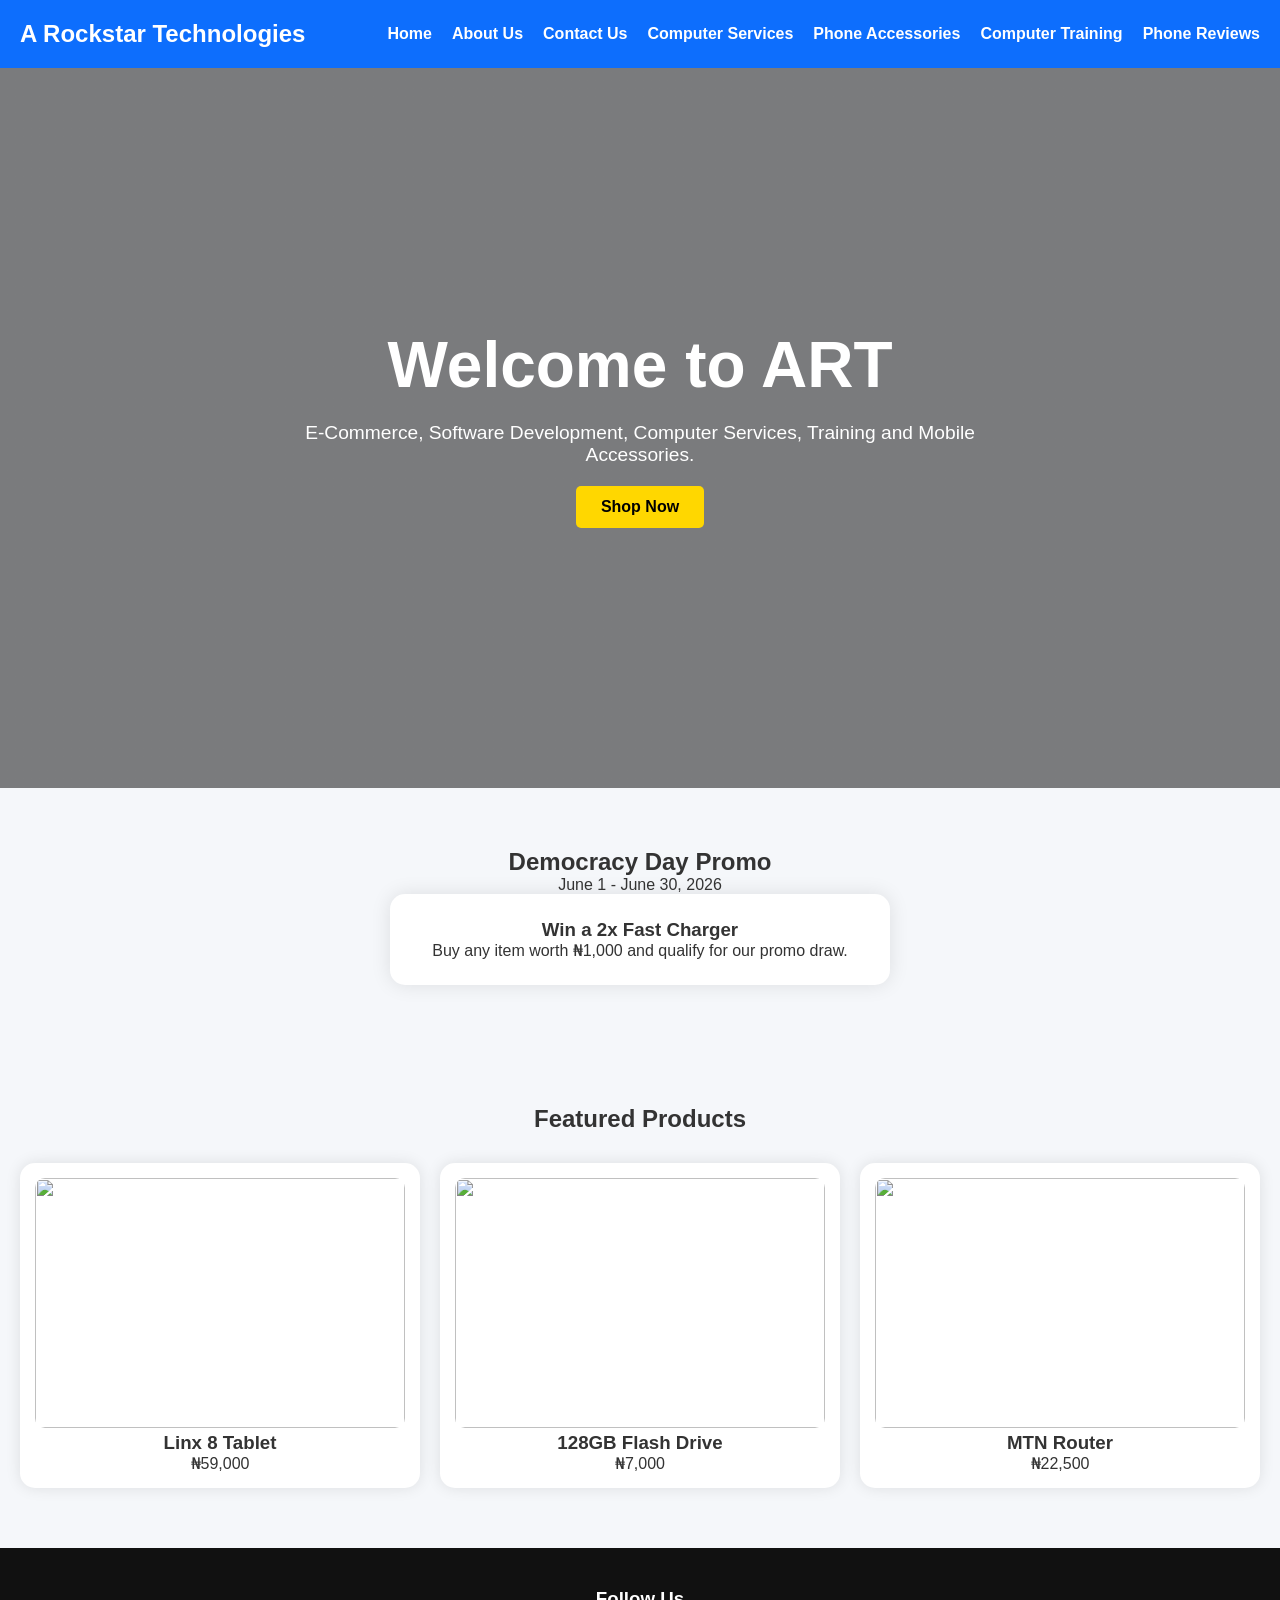
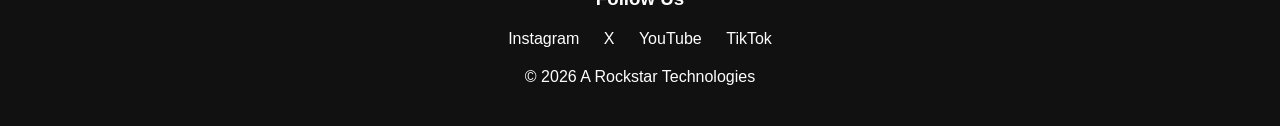
==== commit da03c110: "Add files via upload" ====
--- a/index.html
+++ b/index.html
@@ -82,7 +82,7 @@
         <div class="product-card">
             <img src="https://upload.wikimedia.org/wikipedia/commons/e/ea/SanDisk_Ultra_Flair_128GB_%28Rear%29.jpg" alt="">
             <h3>128GB Flash Drive</h3>
-            <p>₦9,000</p>
+            <p>₦7,000</p>
         </div>
 
         <div class="product-card">
@@ -100,17 +100,17 @@
     <h3>Follow Us</h3>
 
     <div id="socials">
-        <a href="https://web.facebook.com/arockstarcompany/">Facebook</a>
-        <a href="https://www.instagram.com/a_r_c_2025/">Instagram</a>
-        <a href="https://x.com/A_R_C_2025">X</a>
-        <a href="https://www.youtube.com/@arockstarcompany">YouTube</a>
+        <a href="https://www.instagram.com/arockstartech/">Instagram</a>
+        <a href="https://x.com/arockstartech">X</a>
+        <a href="https://www.youtube.com/@arockstartech">YouTube</a>
+        <a href="https://www.tiktok.com/@arockstartech">TikTok</a>
     </div>
 
     <p>&copy; 2026 A Rockstar Technologies</p>
 
 </footer>
 
-<script src="js/script.js"></script>
+<script src="script.js"></script>
 
 </body>
 </html>
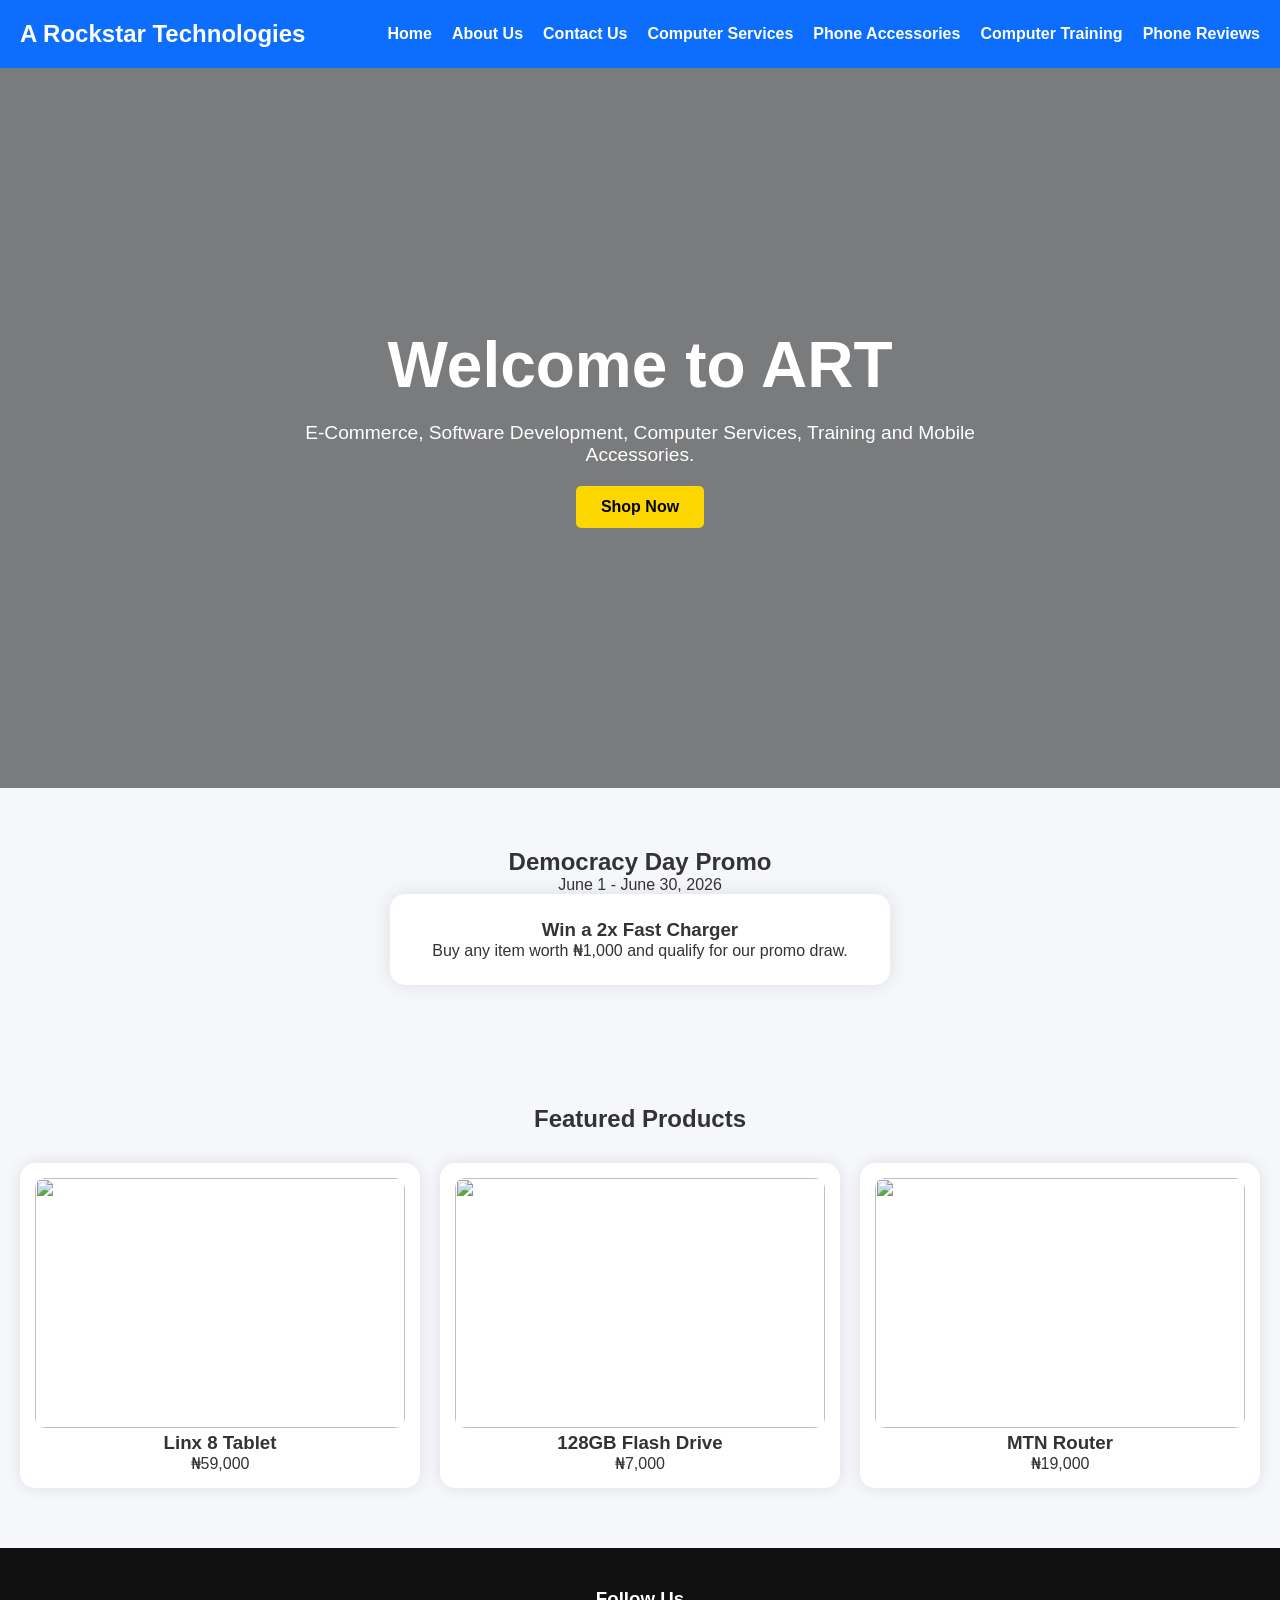
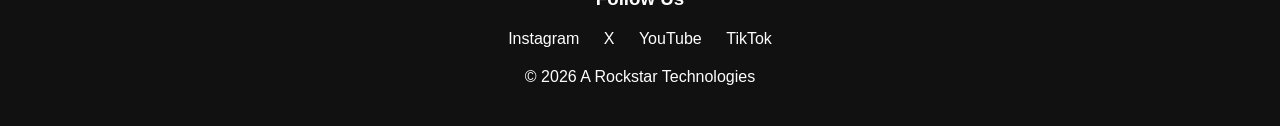
==== commit d50cfd8c: "Add files via upload" ====
--- a/index.html
+++ b/index.html
@@ -88,7 +88,7 @@
         <div class="product-card">
             <img src="https://backend-shop.mtn.ng/media/catalog/product/m/t/mtn-eshop-4g-router-standard.png" alt="">
             <h3>MTN Router</h3>
-            <p>₦22,500</p>
+            <p>₦19,000</p>
         </div>
 
     </div>
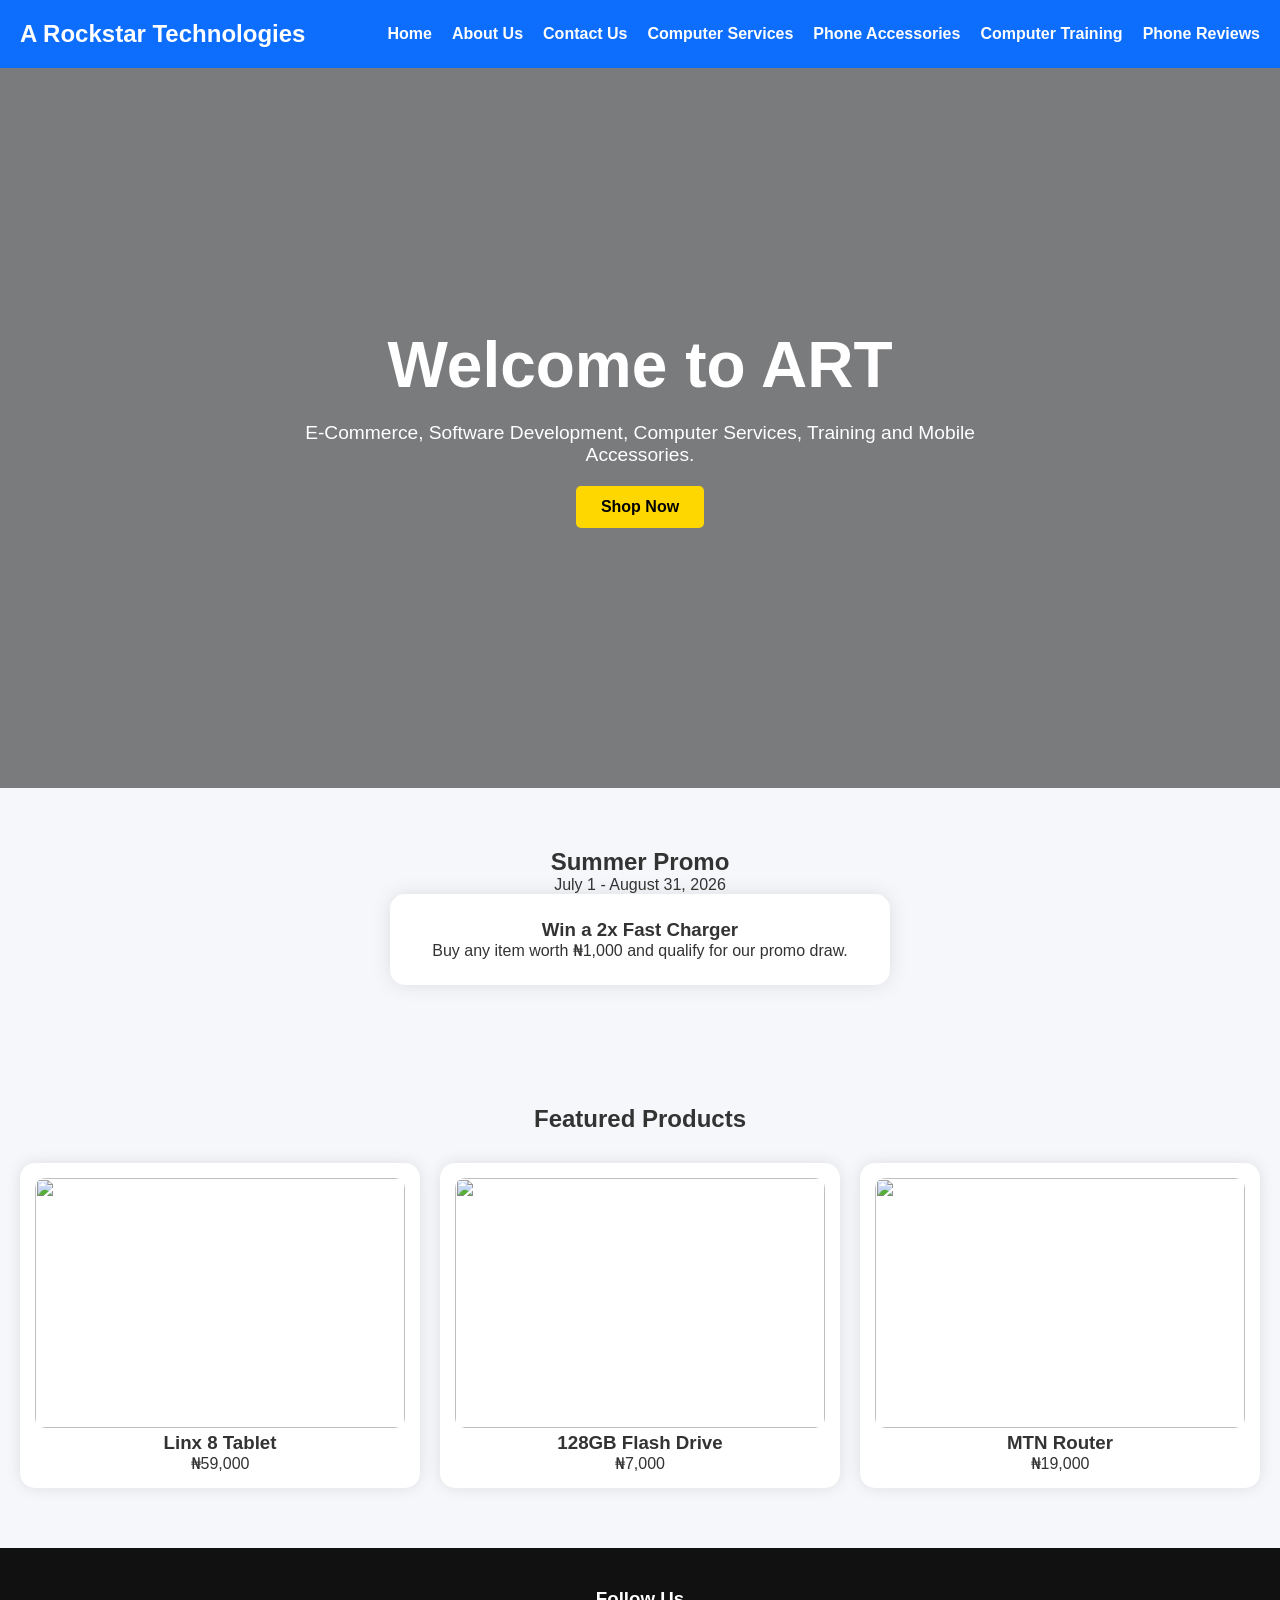
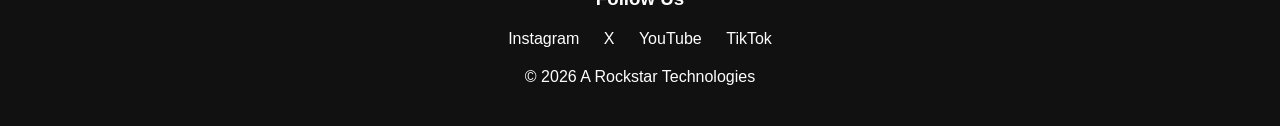
==== commit 40c8bf6c: "Update index.html" ====
--- a/index.html
+++ b/index.html
@@ -51,9 +51,9 @@
 
 <section id="promo">
 
-    <h2>Democracy Day Promo</h2>
+    <h2>Summer Promo</h2>
 
-    <p>June 1 - June 30, 2026</p>
+    <p>July 1 - August 31, 2026</p>
 
     <div id="promo-card">
 
@@ -113,4 +113,4 @@
 <script src="script.js"></script>
 
 </body>
-</html>+</html>
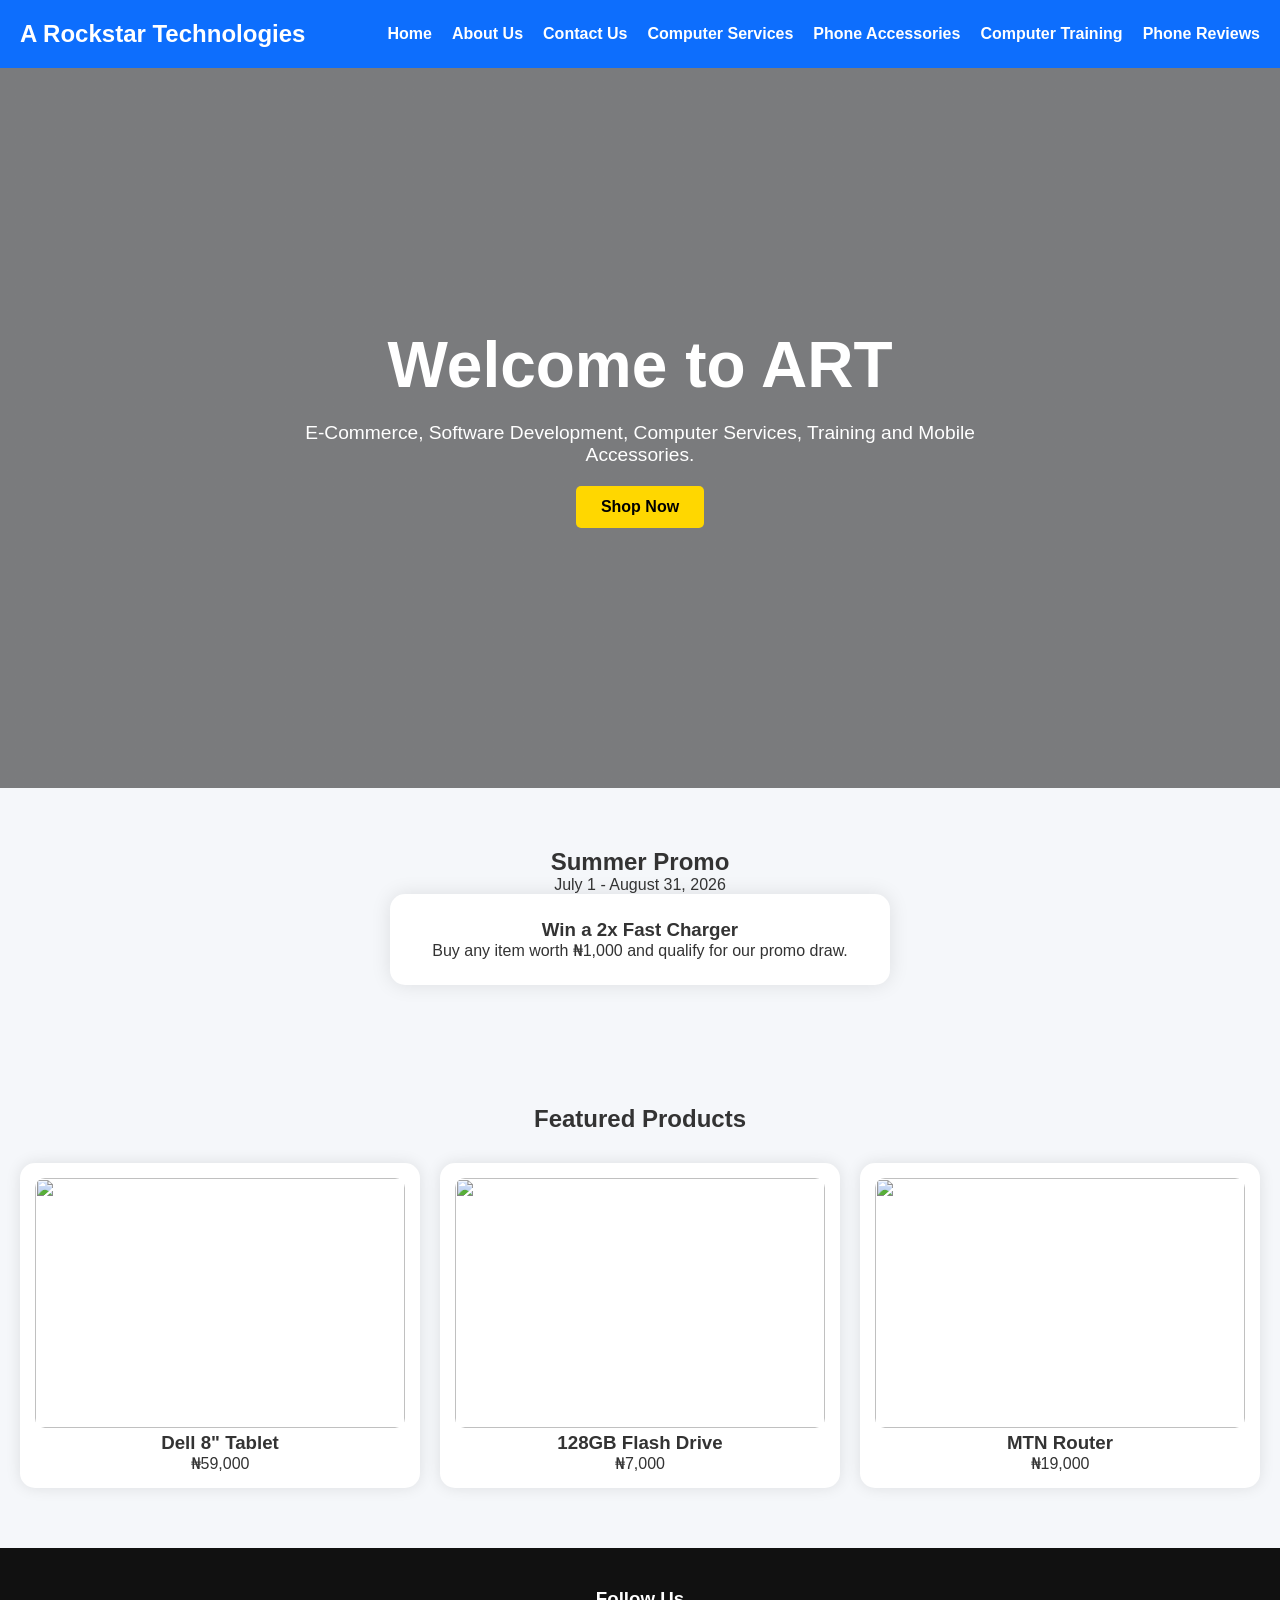
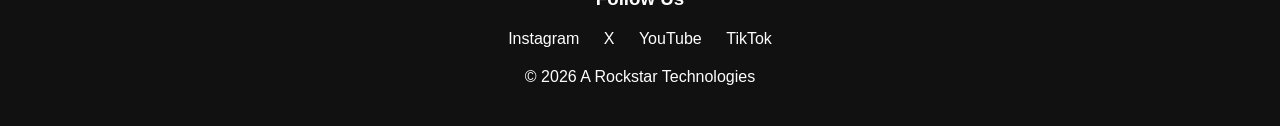
==== commit ea3d8380: "Update index.html" ====
--- a/index.html
+++ b/index.html
@@ -75,7 +75,7 @@
 
         <div class="product-card">
             <img src="https://static.wixstatic.com/media/9a7e77_abfce5c98264498b9d02e655ac3d91c4~mv2.jpg" alt="">
-            <h3>Linx 8 Tablet</h3>
+            <h3>Dell 8" Tablet</h3>
             <p>₦59,000</p>
         </div>
 
